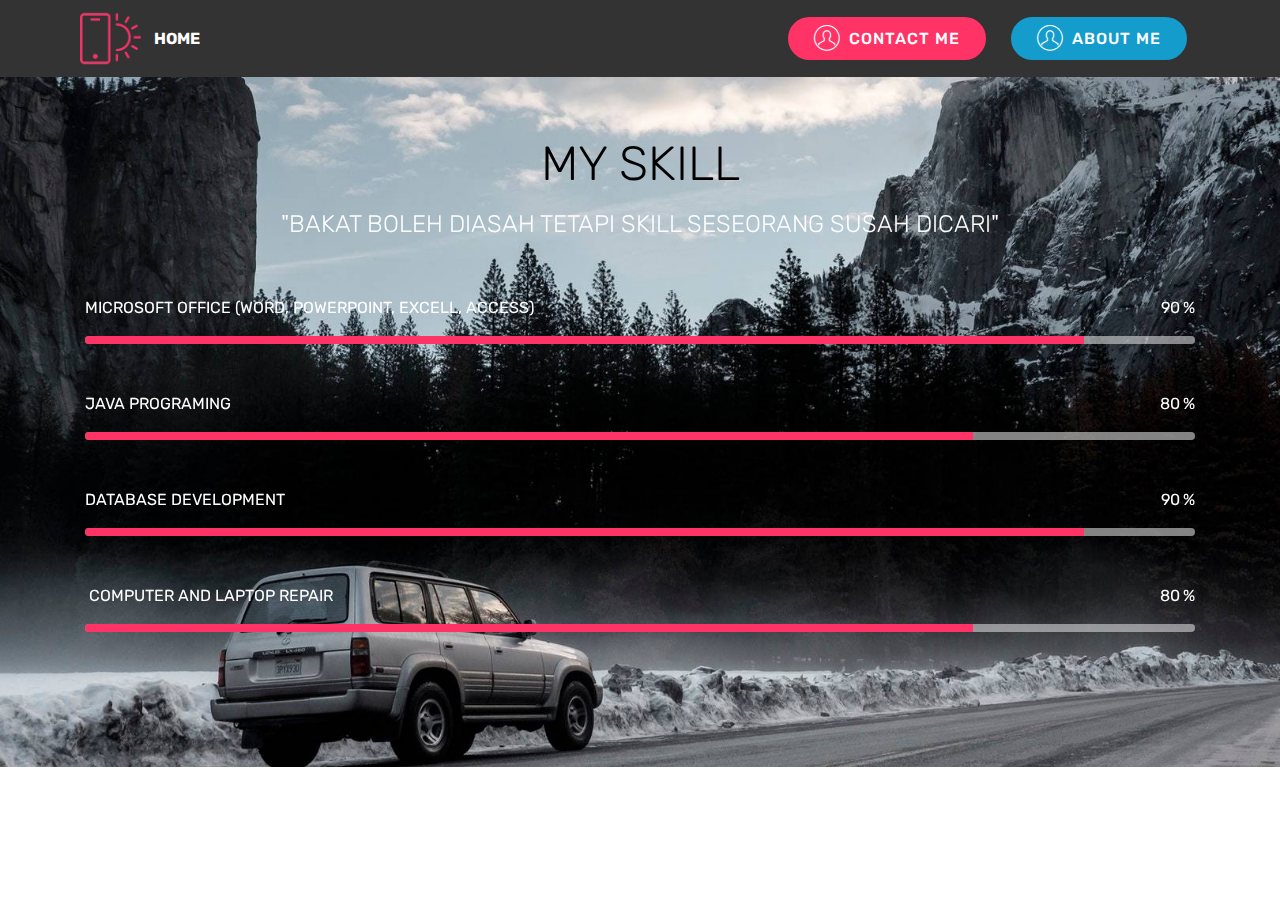
==== page1.html @ 39c3be5b "create github pages" ====
<!DOCTYPE html>
<html>
<head>
  <!-- Site made with Mobirise Website Builder v4.4.1, https://mobirise.com -->
  <meta charset="UTF-8">
  <meta http-equiv="X-UA-Compatible" content="IE=edge">
  <meta name="generator" content="Mobirise v4.4.1, mobirise.com">
  <meta name="viewport" content="width=device-width, initial-scale=1">
  <link rel="shortcut icon" href="assets/images/logo2.png" type="image/x-icon">
  <meta name="description" content="Website Generator Description">
  <title>Skill</title>
  <link rel="stylesheet" href="assets/web/assets/mobirise-icons/mobirise-icons.css">
  <link rel="stylesheet" href="assets/tether/tether.min.css">
  <link rel="stylesheet" href="assets/bootstrap/css/bootstrap.min.css">
  <link rel="stylesheet" href="assets/bootstrap/css/bootstrap-grid.min.css">
  <link rel="stylesheet" href="assets/bootstrap/css/bootstrap-reboot.min.css">
  <link rel="stylesheet" href="assets/animate.css/animate.min.css">
  <link rel="stylesheet" href="assets/dropdown/css/style.css">
  <link rel="stylesheet" href="assets/theme/css/style.css">
  <link rel="stylesheet" href="assets/mobirise/css/mbr-additional.css" type="text/css">
  
  
  
</head>
<body>
<section class="menu cid-qBH7v10bB1" once="menu" id="menu1-h" data-rv-view="839">

    

    <nav class="navbar navbar-expand beta-menu navbar-dropdown align-items-center navbar-fixed-top navbar-toggleable-sm">
        <button class="navbar-toggler navbar-toggler-right" type="button" data-toggle="collapse" data-target="#navbarSupportedContent" aria-controls="navbarSupportedContent" aria-expanded="false" aria-label="Toggle navigation">
            <div class="hamburger">
                <span></span>
                <span></span>
                <span></span>
                <span></span>
            </div>
        </button>
        <div class="menu-logo">
            <div class="navbar-brand">
                <span class="navbar-logo">
                    <a href="https://mobirise.com">
                         <img src="assets/images/logo2.png" alt="Mobirise" media-simple="true" style="height: 3.8rem;">
                    </a>
                </span>
                <span class="navbar-caption-wrap"><a class="navbar-caption text-white display-4" href="index.html">HOME</a></span>
            </div>
        </div>
        <div class="collapse navbar-collapse" id="navbarSupportedContent">
            <ul class="navbar-nav nav-dropdown" data-app-modern-menu="true"><li class="nav-item">
                    <a class="nav-link link text-white display-4" href="https://mobirise.com">
                        &nbsp; &nbsp; &nbsp; &nbsp; &nbsp; &nbsp; &nbsp; &nbsp; &nbsp; &nbsp; &nbsp;</a>
                </li></ul>
            <div class="navbar-buttons mbr-section-btn"><a class="btn btn-sm btn-secondary display-4" href="page4.html"><span class="mbri-user mbr-iconfont mbr-iconfont-btn"></span>
                    CONTACT ME</a> <a class="btn btn-sm btn-primary display-4" href="page5.html"><span class="mbri-user mbr-iconfont mbr-iconfont-btn"></span>
                    ABOUT ME</a></div>
        </div>
    </nav>
</section>

<section class="engine"><a href="https://mobirise.co/f">bootstrap builder</a></section><section class="progress-bars1 cid-qBHKklTCv6 mbr-parallax-background" id="progress-bars1-1b" data-rv-view="841">
    
      

    

    <div class="container">
        <h2 class="mbr-section-title pb-2 align-center mbr-fonts-style display-2">
            MY SKILL</h2>

        <h3 class="mbr-section-subtitle pb-5 mbr-fonts-style display-5">"BAKAT BOLEH DIASAH TETAPI SKILL SESEORANG SUSAH DICARI"</h3>

        <div class="progress_elements">
            <div class="progress1 pb-5">
                <div class="title-wrap">
                    <div class="progressbar-title mbr-fonts-style display-7">
                        <p>MICROSOFT OFFICE (WORD, POWERPOINT, EXCELL, ACCESS)</p>
                    </div>
                    <div class="progress_value mbr-fonts-style display-7">
                        <div class="progressbar-number"></div>
                        <span>%</span>
                    </div>
                </div>
                <progress class="progress progress-primary" max="100" value="90">
                </progress>
            </div>
            
            <div class="progress2 pb-5">
                <div class="title-wrap">
                    <div class="progressbar-title mbr-fonts-style display-7">
                        <p>JAVA PROGRAMING &nbsp; &nbsp; &nbsp; &nbsp; &nbsp; &nbsp; &nbsp; &nbsp; &nbsp; &nbsp; &nbsp; &nbsp;&nbsp;</p>
                    </div>
                <div class="progress_value mbr-fonts-style display-7">
                    <div class="progressbar-number"></div>
                    <span>%</span>
                </div>
                </div>
                <progress class="progress progress-primary" max="100" value="80">
                </progress>
            </div>
            
            <div class="progress3 pb-5">
                <div class="title-wrap">
                    <div class="progressbar-title mbr-fonts-style display-7">
                        <p>DATABASE DEVELOPMENT</p>
                    </div>
                    <div class="progress_value mbr-fonts-style display-7">
                        <div class="progressbar-number"></div>
                        <span>%</span>
                    </div>
                </div>
                <progress class="progress progress-primary" max="100" value="90">
                </progress>
            </div>
            
            <div class="progress4">
                <div class="title-wrap">
                    <div class="progressbar-title mbr-fonts-style display-7">
                        <p>&nbsp;COMPUTER AND LAPTOP REPAIR &nbsp; &nbsp; &nbsp; &nbsp; &nbsp; &nbsp; &nbsp; &nbsp; &nbsp; &nbsp; &nbsp; &nbsp;&nbsp;</p>
                    </div>
                <div class="progress_value mbr-fonts-style display-7">
                    <div class="progressbar-number"></div>
                    <span>%</span>
                </div>
                </div>
                <progress class="progress progress-primary" max="100" value="80">
                </progress>
            </div>
        </div>
    </div>
</section>


  <script src="assets/web/assets/jquery/jquery.min.js"></script>
  <script src="assets/popper/popper.min.js"></script>
  <script src="assets/tether/tether.min.js"></script>
  <script src="assets/bootstrap/js/bootstrap.min.js"></script>
  <script src="assets/smooth-scroll/smooth-scroll.js"></script>
  <script src="assets/touch-swipe/jquery.touch-swipe.min.js"></script>
  <script src="assets/viewport-checker/jquery.viewportchecker.js"></script>
  <script src="assets/jarallax/jarallax.min.js"></script>
  <script src="assets/dropdown/js/script.min.js"></script>
  <script src="assets/theme/js/script.js"></script>
  
  
 <div id="scrollToTop" class="scrollToTop mbr-arrow-up"><a style="text-align: center;"><i class="mbri-down mbr-iconfont"></i></a></div>
    <input name="animation" type="hidden">
  </body>
</html>
---- assets/web/assets/mobirise-icons/mobirise-icons.css ----
@font-face {
  font-family: 'MobiriseIcons';
  src:  url('mobirise-icons.eot?spat4u');
  src:  url('mobirise-icons.eot?spat4u#iefix') format('embedded-opentype'),
    url('mobirise-icons.ttf?spat4u') format('truetype'),
    url('mobirise-icons.woff?spat4u') format('woff'),
    url('mobirise-icons.svg?spat4u#MobiriseIcons') format('svg');
  font-weight: normal;
  font-style: normal;
}

[class^="mbri-"], [class*=" mbri-"] {
  /* use !important to prevent issues with browser extensions that change fonts */
  font-family: MobiriseIcons !important;
  speak: none;
  font-style: normal;
  font-weight: normal;
  font-variant: normal;
  text-transform: none;
  line-height: 1;

  /* Better Font Rendering =========== */
  -webkit-font-smoothing: antialiased;
  -moz-osx-font-smoothing: grayscale;
}

.mbri-add-submenu:before {
  content: "\e900";
}
.mbri-alert:before {
  content: "\e901";
}
.mbri-align-center:before {
  content: "\e902";
}
.mbri-align-justify:before {
  content: "\e903";
}
.mbri-align-left:before {
  content: "\e904";
}
.mbri-align-right:before {
  content: "\e905";
}
.mbri-android:before {
  content: "\e906";
}
.mbri-apple:before {
  content: "\e907";
}
.mbri-arrow-down:before {
  content: "\e908";
}
.mbri-arrow-next:before {
  content: "\e909";
}
.mbri-arrow-prev:before {
  content: "\e90a";
}
.mbri-arrow-up:before {
  content: "\e90b";
}
.mbri-bold:before {
  content: "\e90c";
}
.mbri-bookmark:before {
  content: "\e90d";
}
.mbri-bootstrap:before {
  content: "\e90e";
}
.mbri-briefcase:before {
  content: "\e90f";
}
.mbri-browse:before {
  content: "\e910";
}
.mbri-bulleted-list:before {
  content: "\e911";
}
.mbri-calendar:before {
  content: "\e912";
}
.mbri-camera:before {
  content: "\e913";
}
.mbri-cart-add:before {
  content: "\e914";
}
.mbri-cart-full:before {
  content: "\e915";
}
.mbri-cash:before {
  content: "\e916";
}
.mbri-change-style:before {
  content: "\e917";
}
.mbri-chat:before {
  content: "\e918";
}
.mbri-clock:before {
  content: "\e919";
}
.mbri-close:before {
  content: "\e91a";
}
.mbri-cloud:before {
  content: "\e91b";
}
.mbri-code:before {
  content: "\e91c";
}
.mbri-contact-form:before {
  content: "\e91d";
}
.mbri-credit-card:before {
  content: "\e91e";
}
.mbri-cursor-click:before {
  content: "\e91f";
}
.mbri-cust-feedback:before {
  content: "\e920";
}
.mbri-database:before {
  content: "\e921";
}
.mbri-delivery:before {
  content: "\e922";
}
.mbri-desktop:before {
  content: "\e923";
}
.mbri-devices:before {
  content: "\e924";
}
.mbri-down:before {
  content: "\e925";
}
.mbri-download:before {
  content: "\e989";
}
.mbri-drag-n-drop:before {
  content: "\e927";
}
.mbri-drag-n-drop2:before {
  content: "\e928";
}
.mbri-edit:before {
  content: "\e929";
}
.mbri-edit2:before {
  content: "\e92a";
}
.mbri-error:before {
  content: "\e92b";
}
.mbri-extension:before {
  content: "\e92c";
}
.mbri-features:before {
  content: "\e92d";
}
.mbri-file:before {
  content: "\e92e";
}
.mbri-flag:before {
  content: "\e92f";
}
.mbri-folder:before {
  content: "\e930";
}
.mbri-gift:before {
  content: "\e931";
}
.mbri-github:before {
  content: "\e932";
}
.mbri-globe:before {
  content: "\e933";
}
.mbri-globe-2:before {
  content: "\e934";
}
.mbri-growing-chart:before {
  content: "\e935";
}
.mbri-hearth:before {
  content: "\e936";
}
.mbri-help:before {
  content: "\e937";
}
.mbri-home:before {
  content: "\e938";
}
.mbri-hot-cup:before {
  content: "\e939";
}
.mbri-idea:before {
  content: "\e93a";
}
.mbri-image-gallery:before {
  content: "\e93b";
}
.mbri-image-slider:before {
  content: "\e93c";
}
.mbri-info:before {
  content: "\e93d";
}
.mbri-italic:before {
  content: "\e93e";
}
.mbri-key:before {
  content: "\e93f";
}
.mbri-laptop:before {
  content: "\e940";
}
.mbri-layers:before {
  content: "\e941";
}
.mbri-left-right:before {
  content: "\e942";
}
.mbri-left:before {
  content: "\e943";
}
.mbri-letter:before {
  content: "\e944";
}
.mbri-like:before {
  content: "\e945";
}
.mbri-link:before {
  content: "\e946";
}
.mbri-lock:before {
  content: "\e947";
}
.mbri-login:before {
  content: "\e948";
}
.mbri-logout:before {
  content: "\e949";
}
.mbri-magic-stick:before {
  content: "\e94a";
}
.mbri-map-pin:before {
  content: "\e94b";
}
.mbri-menu:before {
  content: "\e94c";
}
.mbri-mobile:before {
  content: "\e94d";
}
.mbri-mobile2:before {
  content: "\e94e";
}
.mbri-mobirise:before {
  content: "\e94f";
}
.mbri-more-horizontal:before {
  content: "\e950";
}
.mbri-more-vertical:before {
  content: "\e951";
}
.mbri-music:before {
  content: "\e952";
}
.mbri-new-file:before {
  content: "\e953";
}
.mbri-numbered-list:before {
  content: "\e954";
}
.mbri-opened-folder:before {
  content: "\e955";
}
.mbri-pages:before {
  content: "\e956";
}
.mbri-paper-plane:before {
  content: "\e957";
}
.mbri-paperclip:before {
  content: "\e958";
}
.mbri-photo:before {
  content: "\e959";
}
.mbri-photos:before {
  content: "\e95a";
}
.mbri-pin:before {
  content: "\e95b";
}
.mbri-play:before {
  content: "\e95c";
}
.mbri-plus:before {
  content: "\e95d";
}
.mbri-preview:before {
  content: "\e95e";
}
.mbri-print:before {
  content: "\e95f";
}
.mbri-protect:before {
  content: "\e960";
}
.mbri-question:before {
  content: "\e961";
}
.mbri-quote-left:before {
  content: "\e962";
}
.mbri-quote-right:before {
  content: "\e963";
}
.mbri-refresh:before {
  content: "\e964";
}
.mbri-responsive:before {
  content: "\e965";
}
.mbri-right:before {
  content: "\e966";
}
.mbri-rocket:before {
  content: "\e967";
}
.mbri-sad-face:before {
  content: "\e968";
}
.mbri-sale:before {
  content: "\e969";
}
.mbri-save:before {
  content: "\e96a";
}
.mbri-search:before {
  content: "\e96b";
}
.mbri-setting:before {
  content: "\e96c";
}
.mbri-setting2:before {
  content: "\e96d";
}
.mbri-setting3:before {
  content: "\e96e";
}
.mbri-share:before {
  content: "\e96f";
}
.mbri-shopping-bag:before {
  content: "\e970";
}
.mbri-shopping-basket:before {
  content: "\e971";
}
.mbri-shopping-cart:before {
  content: "\e972";
}
.mbri-sites:before {
  content: "\e973";
}
.mbri-smile-face:before {
  content: "\e974";
}
.mbri-speed:before {
  content: "\e975";
}
.mbri-star:before {
  content: "\e976";
}
.mbri-success:before {
  content: "\e977";
}
.mbri-sun:before {
  content: "\e978";
}
.mbri-sun2:before {
  content: "\e979";
}
.mbri-tablet:before {
  content: "\e97a";
}
.mbri-tablet-vertical:before {
  content: "\e97b";
}
.mbri-target:before {
  content: "\e97c";
}
.mbri-timer:before {
  content: "\e97d";
}
.mbri-to-ftp:before {
  content: "\e97e";
}
.mbri-to-local-drive:before {
  content: "\e97f";
}
.mbri-touch-swipe:before {
  content: "\e980";
}
.mbri-touch:before {
  content: "\e981";
}
.mbri-trash:before {
  content: "\e982";
}
.mbri-underline:before {
  content: "\e983";
}
.mbri-unlink:before {
  content: "\e984";
}
.mbri-unlock:before {
  content: "\e985";
}
.mbri-up-down:before {
  content: "\e986";
}
.mbri-up:before {
  content: "\e987";
}
.mbri-update:before {
  content: "\e988";
}
.mbri-upload:before {
 content: "\e926"; 
}
.mbri-user:before {
  content: "\e98a";
}
.mbri-user2:before {
  content: "\e98b";
}
.mbri-users:before {
  content: "\e98c";
}
.mbri-video:before {
  content: "\e98d";
}
.mbri-video-play:before {
  content: "\e98e";
}
.mbri-watch:before {
  content: "\e98f";
}
.mbri-website-theme:before {
  content: "\e990";
}
.mbri-wifi:before {
  content: "\e991";
}
.mbri-windows:before {
  content: "\e992";
}
.mbri-zoom-out:before {
  content: "\e993";
}
.mbri-redo:before {
  content: "\e994";
}
.mbri-undo:before {
  content: "\e995";
}
---- assets/dropdown/css/style.css ----
.navbar-dropdown {
  left: 0;
  padding: 0;
  position: absolute;
  right: 0;
  top: 0;
  transition: all 0.45s ease;
  z-index: 1030;
  background: #282828; }
  .navbar-dropdown .navbar-logo {
    margin-right: 0.8rem;
    transition: margin 0.3s ease-in-out;
    vertical-align: middle; }
    .navbar-dropdown .navbar-logo img {
      height: 3.125rem;
      transition: all 0.3s ease-in-out; }
    .navbar-dropdown .navbar-logo.mbr-iconfont {
      font-size: 3.125rem;
      line-height: 3.125rem; }
  .navbar-dropdown .navbar-caption {
    font-weight: 700;
    white-space: normal;
    vertical-align: -4px;
    line-height: 3.125rem !important; }
    .navbar-dropdown .navbar-caption, .navbar-dropdown .navbar-caption:hover {
      color: inherit;
      text-decoration: none; }
  .navbar-dropdown .mbr-iconfont + .navbar-caption {
    vertical-align: -1px; }
  .navbar-dropdown.navbar-fixed-top {
    position: fixed; }
  .navbar-dropdown .navbar-brand span {
    vertical-align: -4px; }
  .navbar-dropdown.bg-color.transparent {
    background: none; }
  .navbar-dropdown.navbar-short .navbar-brand {
    padding: 0.625rem 0; }
    .navbar-dropdown.navbar-short .navbar-brand span {
      vertical-align: -1px; }
  .navbar-dropdown.navbar-short .navbar-caption {
    line-height: 2.375rem !important;
    vertical-align: -2px; }
  .navbar-dropdown.navbar-short .navbar-logo {
    margin-right: 0.5rem; }
    .navbar-dropdown.navbar-short .navbar-logo img {
      height: 2.375rem; }
    .navbar-dropdown.navbar-short .navbar-logo.mbr-iconfont {
      font-size: 2.375rem;
      line-height: 2.375rem; }
  .navbar-dropdown.navbar-short .mbr-table-cell {
    height: 3.625rem; }
  .navbar-dropdown .navbar-close {
    left: 0.6875rem;
    position: fixed;
    top: 0.75rem;
    z-index: 1000; }
  .navbar-dropdown .hamburger-icon {
    content: "";
    display: inline-block;
    vertical-align: middle;
    width: 16px;
    -webkit-box-shadow: 0 -6px 0 1px #282828,0 0 0 1px #282828,0 6px 0 1px #282828;
    -moz-box-shadow: 0 -6px 0 1px #282828,0 0 0 1px #282828,0 6px 0 1px #282828;
    box-shadow: 0 -6px 0 1px #282828,0 0 0 1px #282828,0 6px 0 1px #282828; }

.dropdown-menu .dropdown-toggle[data-toggle="dropdown-submenu"]::after {
  border-bottom: 0.35em solid transparent;
  border-left: 0.35em solid;
  border-right: 0;
  border-top: 0.35em solid transparent;
  margin-left: 0.3rem; }

.dropdown-menu .dropdown-item:focus {
  outline: 0; }

.nav-dropdown {
  font-size: 0.75rem;
  font-weight: 500;
  height: auto !important; }
  .nav-dropdown .nav-btn {
    padding-left: 1rem; }
  .nav-dropdown .link {
    margin: .667em 1.667em;
    font-weight: 500;
    padding: 0;
    transition: color .2s ease-in-out; }
    .nav-dropdown .link.dropdown-toggle {
      margin-right: 2.583em; }
      .nav-dropdown .link.dropdown-toggle::after {
        margin-left: .25rem;
        border-top: 0.35em solid;
        border-right: 0.35em solid transparent;
        border-left: 0.35em solid transparent;
        border-bottom: 0; }
      .nav-dropdown .link.dropdown-toggle[aria-expanded="true"] {
        margin: 0;
        padding: 0.667em 3.263em  0.667em 1.667em; }
  .nav-dropdown .link::after,
  .nav-dropdown .dropdown-item::after {
    color: inherit; }
  .nav-dropdown .btn {
    font-size: 0.75rem;
    font-weight: 700;
    letter-spacing: 0;
    margin-bottom: 0;
    padding-left: 1.25rem;
    padding-right: 1.25rem; }
  .nav-dropdown .dropdown-menu {
    border-radius: 0;
    border: 0;
    left: 0;
    margin: 0;
    padding-bottom: 1.25rem;
    padding-top: 1.25rem;
    position: relative; }
  .nav-dropdown .dropdown-submenu {
    margin-left: 0.125rem;
    top: 0; }
  .nav-dropdown .dropdown-item {
    font-weight: 500;
    line-height: 2;
    padding: 0.3846em 4.615em 0.3846em 1.5385em;
    position: relative;
    transition: color .2s ease-in-out, background-color .2s ease-in-out; }
    .nav-dropdown .dropdown-item::after {
      margin-top: -0.3077em;
      position: absolute;
      right: 1.1538em;
      top: 50%; }
    .nav-dropdown .dropdown-item:focus, .nav-dropdown .dropdown-item:hover {
      background: none; }

@media (max-width: 767px) {
  .nav-dropdown.navbar-toggleable-sm {
    bottom: 0;
    display: none;
    left: 0;
    overflow-x: hidden;
    position: fixed;
    top: 0;
    transform: translateX(-100%);
    -ms-transform: translateX(-100%);
    -webkit-transform: translateX(-100%);
    width: 18.75rem;
    z-index: 999; } }
.nav-dropdown.navbar-toggleable-xl {
  bottom: 0;
  display: none;
  left: 0;
  overflow-x: hidden;
  position: fixed;
  top: 0;
  transform: translateX(-100%);
  -ms-transform: translateX(-100%);
  -webkit-transform: translateX(-100%);
  width: 18.75rem;
  z-index: 999; }

.nav-dropdown-sm {
  display: block !important;
  overflow-x: hidden;
  overflow: auto;
  padding-top: 3.875rem; }
  .nav-dropdown-sm::after {
    content: "";
    display: block;
    height: 3rem;
    width: 100%; }
  .nav-dropdown-sm.collapse.in ~ .navbar-close {
    display: block !important; }
  .nav-dropdown-sm.collapsing, .nav-dropdown-sm.collapse.in {
    transform: translateX(0);
    -ms-transform: translateX(0);
    -webkit-transform: translateX(0);
    transition: all 0.25s ease-out;
    -webkit-transition: all 0.25s ease-out;
    background: #282828; }
  .nav-dropdown-sm.collapsing[aria-expanded="false"] {
    transform: translateX(-100%);
    -ms-transform: translateX(-100%);
    -webkit-transform: translateX(-100%); }
  .nav-dropdown-sm .nav-item {
    display: block;
    margin-left: 0 !important;
    padding-left: 0; }
  .nav-dropdown-sm .link,
  .nav-dropdown-sm .dropdown-item {
    border-top: 1px dotted rgba(255, 255, 255, 0.1);
    font-size: 0.8125rem;
    line-height: 1.6;
    margin: 0 !important;
    padding: 0.875rem 2.4rem 0.875rem 1.5625rem !important;
    position: relative;
    white-space: normal; }
    .nav-dropdown-sm .link:focus, .nav-dropdown-sm .link:hover,
    .nav-dropdown-sm .dropdown-item:focus,
    .nav-dropdown-sm .dropdown-item:hover {
      background: rgba(0, 0, 0, 0.2) !important;
      color: #c0a375; }
  .nav-dropdown-sm .nav-btn {
    position: relative;
    padding: 1.5625rem 1.5625rem 0 1.5625rem; }
    .nav-dropdown-sm .nav-btn::before {
      border-top: 1px dotted rgba(255, 255, 255, 0.1);
      content: "";
      left: 0;
      position: absolute;
      top: 0;
      width: 100%; }
    .nav-dropdown-sm .nav-btn + .nav-btn {
      padding-top: 0.625rem; }
      .nav-dropdown-sm .nav-btn + .nav-btn::before {
        display: none; }
  .nav-dropdown-sm .btn {
    padding: 0.625rem 0; }
  .nav-dropdown-sm .dropdown-toggle[data-toggle="dropdown-submenu"]::after {
    margin-left: .25rem;
    border-top: 0.35em solid;
    border-right: 0.35em solid transparent;
    border-left: 0.35em solid transparent;
    border-bottom: 0; }
  .nav-dropdown-sm .dropdown-toggle[data-toggle="dropdown-submenu"][aria-expanded="true"]::after {
    border-top: 0;
    border-right: 0.35em solid transparent;
    border-left: 0.35em solid transparent;
    border-bottom: 0.35em solid; }
  .nav-dropdown-sm .dropdown-menu {
    margin: 0;
    padding: 0;
    position: relative;
    top: 0;
    left: 0;
    width: 100%;
    border: 0;
    float: none;
    border-radius: 0;
    background: none; }
  .nav-dropdown-sm .dropdown-submenu {
    left: 100%;
    margin-left: 0.125rem;
    margin-top: -1.25rem;
    top: 0; }

.navbar-toggleable-sm .nav-dropdown .dropdown-menu {
  position: absolute; }

.navbar-toggleable-sm .nav-dropdown .dropdown-submenu {
  left: 100%;
  margin-left: 0.125rem;
  margin-top: -1.25rem;
  top: 0; }

.navbar-toggleable-sm.opened .nav-dropdown .dropdown-menu {
  position: relative; }

.navbar-toggleable-sm.opened .nav-dropdown .dropdown-submenu {
  left: 0;
  margin-left: 00rem;
  margin-top: 0rem;
  top: 0; }

.is-builder .nav-dropdown.collapsing {
  transition: none !important; }

/*# sourceMappingURL=style.css.map */
---- assets/theme/css/style.css ----
/*!
 * Mobirise v4 theme (https://mobirise.com/)
 * Copyright 2017 Mobirise
 */
section {
  background-color: #eeeeee; }

section,
.container,
.container-fluid {
  position: relative;
  word-wrap: break-word; }

a.mbr-iconfont:hover {
  text-decoration: none; }

.article .lead p, .article .lead ul, .article .lead ol, .article .lead pre, .article .lead blockquote {
  margin-bottom: 0; }

a {
  font-style: normal;
  font-weight: 400;
  cursor: pointer; }
  a, a:hover {
    text-decoration: none; }

figure {
  margin-bottom: 0; }

body {
  color: #232323; }

h1, h2, h3, h4, h5, h6,
.h1, .h2, .h3, .h4, .h5, .h6,
.display-1, .display-2, .display-3, .display-4 {
  line-height: 1;
  word-break: break-word;
  word-wrap: break-word; }

b, strong {
  font-weight: bold; }

blockquote {
  padding: 10px 0 10px 20px;
  position: relative;
  border-left: 2px solid;
  border-color: #ff3366; }

input:-webkit-autofill, input:-webkit-autofill:hover, input:-webkit-autofill:focus, input:-webkit-autofill:active {
  transition-delay: 9999s;
  transition-property: background-color, color; }

textarea[type="hidden"] {
  display: none; }

body {
  position: relative; }

section {
  background-position: 50% 50%;
  background-repeat: no-repeat;
  background-size: cover; }
  section .mbr-background-video,
  section .mbr-background-video-preview {
    position: absolute;
    bottom: 0;
    left: 0;
    right: 0;
    top: 0; }

.hidden {
  visibility: hidden; }

.mbr-z-index20 {
  z-index: 20; }

/*! Base colors */
.mbr-white {
  color: #ffffff; }

.mbr-black {
  color: #000000; }

.mbr-bg-white {
  background-color: #ffffff; }

.mbr-bg-black {
  background-color: #000000; }

/*! Text-aligns */
.align-left {
  text-align: left; }

.align-center {
  text-align: center; }

.align-right {
  text-align: right; }

@media (max-width: 767px) {
  .align-left, .align-center, .align-right, .mbr-section-btn, .mbr-section-title {
    text-align: center; } }
/*! Font-weight  */
.mbr-light {
  font-weight: 300; }

.mbr-regular {
  font-weight: 400; }

.mbr-semibold {
  font-weight: 500; }

.mbr-bold {
  font-weight: 700; }

/*! Media  */
.media-size-item {
  -webkit-flex: 1 1 auto;
  -moz-flex: 1 1 auto;
  -ms-flex: 1 1 auto;
  -o-flex: 1 1 auto;
  flex: 1 1 auto; }

.media-content {
  -webkit-flex-basis: 100%;
  flex-basis: 100%; }

.media-container-row {
  display: -ms-flexbox;
  display: -webkit-flex;
  display: flex;
  -webkit-flex-direction: row;
  -ms-flex-direction: row;
  flex-direction: row;
  -webkit-flex-wrap: wrap;
  -ms-flex-wrap: wrap;
  flex-wrap: wrap;
  -webkit-justify-content: center;
  -ms-flex-pack: center;
  justify-content: center;
  -webkit-align-content: center;
  -ms-flex-line-pack: center;
  align-content: center;
  -webkit-align-items: start;
  -ms-flex-align: start;
  align-items: start; }
  .media-container-row .media-size-item {
    width: 400px; }

.media-container-column {
  display: -ms-flexbox;
  display: -webkit-flex;
  display: flex;
  -webkit-flex-direction: column;
  -ms-flex-direction: column;
  flex-direction: column;
  -webkit-flex-wrap: wrap;
  -ms-flex-wrap: wrap;
  flex-wrap: wrap;
  -webkit-justify-content: center;
  -ms-flex-pack: center;
  justify-content: center;
  -webkit-align-content: center;
  -ms-flex-line-pack: center;
  align-content: center;
  -webkit-align-items: stretch;
  -ms-flex-align: stretch;
  align-items: stretch; }
  .media-container-column > * {
    width: 100%; }

@media (min-width: 992px) {
  .media-container-row {
    -webkit-flex-wrap: nowrap;
    -ms-flex-wrap: nowrap;
    flex-wrap: nowrap; } }
figure {
  overflow: hidden; }

figure[mbr-media-size] {
  transition: width 0.1s; }

.mbr-figure img, .mbr-figure iframe {
  display: block;
  width: 100%; }

.card {
  background-color: transparent;
  border: none; }

.card-img {
  text-align: center;
  flex-shrink: 0; }

.media {
  max-width: 100%;
  margin: 0 auto; }

.mbr-figure {
  -ms-flex-item-align: center;
  -ms-grid-row-align: center;
  -webkit-align-self: center;
  align-self: center; }

.media-container > div {
  max-width: 100%; }

.mbr-figure img, .card-img img {
  width: 100%; }

@media (max-width: 991px) {
  .media-size-item {
    width: auto !important; }

  .media {
    width: auto; }

  .mbr-figure {
    width: 100% !important; } }
/*! Buttons */
.mbr-section-btn {
  margin-left: -.25rem;
  margin-right: -.25rem;
  font-size: 0; }

nav .mbr-section-btn {
  margin-left: 0rem;
  margin-right: 0rem; }

/*! Btn icon margin */
.btn .mbr-iconfont, .btn.btn-sm .mbr-iconfont {
  cursor: pointer;
  margin-right: 0.5rem; }

.btn.btn-md .mbr-iconfont, .btn.btn-md .mbr-iconfont {
  margin-right: 0.8rem; }

.mbr-regular {
  font-weight: 400; }

.mbr-semibold {
  font-weight: 500; }

.mbr-bold {
  font-weight: 700; }

[type="submit"] {
  -webkit-appearance: none; }

/*! Full-screen */
.mbr-fullscreen .mbr-overlay {
  min-height: 100vh; }

.mbr-fullscreen {
  display: flex;
  display: -webkit-flex;
  display: -moz-flex;
  display: -ms-flex;
  display: -o-flex;
  align-items: center;
  -webkit-align-items: center;
  min-height: 100vh;
  padding-top: 3rem;
  padding-bottom: 3rem; }

/*! Map */
.map {
  height: 25rem;
  position: relative; }
  .map iframe {
    width: 100%;
    height: 100%; }

/* Form */
.form-asterisk {
  font-family: initial;
  position: absolute;
  top: -2px;
  font-weight: normal; }

/*! Scroll to top arrow */
.mbr-arrow-up {
  bottom: 25px;
  right: 90px;
  position: fixed;
  text-align: right;
  z-index: 5000;
  color: #ffffff;
  font-size: 32px;
  transform: rotate(180deg);
  -webkit-transform: rotate(180deg); }

.mbr-arrow-up a {
  background: rgba(0, 0, 0, 0.2);
  border-radius: 3px;
  color: #fff;
  display: inline-block;
  height: 60px;
  width: 60px;
  outline-style: none !important;
  position: relative;
  text-decoration: none;
  transition: all .3s ease-in-out;
  cursor: pointer;
  text-align: center; }
  .mbr-arrow-up a:hover {
    background-color: rgba(0, 0, 0, 0.4); }
  .mbr-arrow-up a i {
    line-height: 60px; }

.mbr-arrow-up-icon {
  display: block;
  color: #fff; }

.mbr-arrow-up-icon::before {
  content: "\203a";
  display: inline-block;
  font-family: serif;
  font-size: 32px;
  line-height: 1;
  font-style: normal;
  position: relative;
  top: 6px;
  left: -4px;
  -webkit-transform: rotate(-90deg);
  transform: rotate(-90deg); }

/*! Arrow Down */
.mbr-arrow {
  position: absolute;
  bottom: 45px;
  left: 50%;
  width: 60px;
  height: 60px;
  cursor: pointer;
  background-color: rgba(80, 80, 80, 0.5);
  border-radius: 50%;
  -webkit-transform: translateX(-50%);
  transform: translateX(-50%); }
  .mbr-arrow > a {
    display: inline-block;
    text-decoration: none;
    outline-style: none;
    -webkit-animation: arrowdown 1.7s ease-in-out infinite;
    animation: arrowdown 1.7s ease-in-out infinite; }
    .mbr-arrow > a > i {
      position: absolute;
      top: -2px;
      left: 15px;
      font-size: 2rem; }

@keyframes arrowdown {
  0% {
    transform: translateY(0px);
    -webkit-transform: translateY(0px); }
  50% {
    transform: translateY(-5px);
    -webkit-transform: translateY(-5px); }
  100% {
    transform: translateY(0px);
    -webkit-transform: translateY(0px); } }
@-webkit-keyframes arrowdown {
  0% {
    transform: translateY(0px);
    -webkit-transform: translateY(0px); }
  50% {
    transform: translateY(-5px);
    -webkit-transform: translateY(-5px); }
  100% {
    transform: translateY(0px);
    -webkit-transform: translateY(0px); } }
@media (max-width: 500px) {
  .mbr-arrow-up {
    left: 50%;
    right: auto;
    transform: translateX(-50%) rotate(180deg);
    -webkit-transform: translateX(-50%) rotate(180deg); } }
/*Gradients animation*/
@keyframes gradient-animation {
  from {
    background-position: 0% 100%;
    animation-timing-function: ease-in-out; }
  to {
    background-position: 100% 0%;
    animation-timing-function: ease-in-out; } }
@-webkit-keyframes gradient-animation {
  from {
    background-position: 0% 100%;
    animation-timing-function: ease-in-out; }
  to {
    background-position: 100% 0%;
    animation-timing-function: ease-in-out; } }
.bg-gradient {
  background-size: 200% 200%;
  animation: gradient-animation 5s infinite alternate;
  -webkit-animation: gradient-animation 5s infinite alternate; }

.menu .navbar-brand {
  display: -webkit-flex; }
  .menu .navbar-brand span {
    display: flex;
    display: -webkit-flex; }
  .menu .navbar-brand .navbar-caption-wrap {
    display: -webkit-flex; }
  .menu .navbar-brand .navbar-logo img {
    display: -webkit-flex; }
@media (min-width: 768px) and (max-width: 991px) {
  .menu .navbar-toggleable-sm .navbar-nav {
    display: -webkit-box;
    display: -webkit-flex;
    display: -ms-flexbox; } }
@media (min-width: 992px) {
  .menu .navbar-nav.nav-dropdown {
    display: -webkit-flex; }
  .menu .navbar-toggleable-sm .navbar-collapse {
    display: -webkit-flex !important; } }

/*# sourceMappingURL=style.css.map */
.engine {
	position: absolute;
	text-indent: -2400px;
	text-align: center;
	padding: 0;
	top: 0;
	left: -2400px;
}
---- assets/mobirise/css/mbr-additional.css ----
@import url(https://fonts.googleapis.com/css?family=Rubik:300,300i,400,400i,500,500i,700,700i,900,900i);





body {
  font-style: normal;
  line-height: 1.5;
}
.mbr-section-title {
  font-style: normal;
  line-height: 1.2;
}
.mbr-section-subtitle {
  line-height: 1.3;
}
.mbr-text {
  font-style: normal;
  line-height: 1.6;
}
.display-1 {
  font-family: 'Rubik', sans-serif;
  font-size: 4.25rem;
}
.display-1 > .mbr-iconfont {
  font-size: 6.8rem;
}
.display-2 {
  font-family: 'Rubik', sans-serif;
  font-size: 3rem;
}
.display-2 > .mbr-iconfont {
  font-size: 4.8rem;
}
.display-4 {
  font-family: 'Rubik', sans-serif;
  font-size: 1rem;
}
.display-4 > .mbr-iconfont {
  font-size: 1.6rem;
}
.display-5 {
  font-family: 'Rubik', sans-serif;
  font-size: 1.5rem;
}
.display-5 > .mbr-iconfont {
  font-size: 2.4rem;
}
.display-7 {
  font-family: 'Rubik', sans-serif;
  font-size: 1rem;
}
.display-7 > .mbr-iconfont {
  font-size: 1.6rem;
}
/* ---- Fluid typography for mobile devices ---- */
/* 1.4 - font scale ratio ( bootstrap == 1.42857 ) */
/* 100vw - current viewport width */
/* (48 - 20)  48 == 48rem == 768px, 20 == 20rem == 320px(minimal supported viewport) */
/* 0.65 - min scale variable, may vary */
@media (max-width: 768px) {
  .display-1 {
    font-size: 3.4rem;
    font-size: calc( 2.1374999999999997rem + (4.25 - 2.1374999999999997) * ((100vw - 20rem) / (48 - 20)));
    line-height: calc( 1.4 * (2.1374999999999997rem + (4.25 - 2.1374999999999997) * ((100vw - 20rem) / (48 - 20))));
  }
  .display-2 {
    font-size: 2.4rem;
    font-size: calc( 1.7rem + (3 - 1.7) * ((100vw - 20rem) / (48 - 20)));
    line-height: calc( 1.4 * (1.7rem + (3 - 1.7) * ((100vw - 20rem) / (48 - 20))));
  }
  .display-4 {
    font-size: 0.8rem;
    font-size: calc( 1rem + (1 - 1) * ((100vw - 20rem) / (48 - 20)));
    line-height: calc( 1.4 * (1rem + (1 - 1) * ((100vw - 20rem) / (48 - 20))));
  }
  .display-5 {
    font-size: 1.2rem;
    font-size: calc( 1.175rem + (1.5 - 1.175) * ((100vw - 20rem) / (48 - 20)));
    line-height: calc( 1.4 * (1.175rem + (1.5 - 1.175) * ((100vw - 20rem) / (48 - 20))));
  }
}
/* Buttons */
.btn {
  font-weight: 500;
  border-width: 2px;
  font-style: normal;
  letter-spacing: 1px;
  margin: .4rem .8rem;
  white-space: normal;
  -webkit-transition: all 0.3s ease-in-out;
  -moz-transition: all 0.3s ease-in-out;
  transition: all 0.3s ease-in-out;
  padding: 1rem 3rem;
  border-radius: 3px;
  display: inline-flex;
  align-items: center;
  justify-content: center;
  word-break: break-word;
}
.btn-sm {
  font-weight: 500;
  letter-spacing: 1px;
  -webkit-transition: all 0.3s ease-in-out;
  -moz-transition: all 0.3s ease-in-out;
  transition: all 0.3s ease-in-out;
  padding: 0.6rem 1.5rem;
  border-radius: 3px;
}
.btn-md {
  font-weight: 500;
  letter-spacing: 1px;
  margin: .4rem .8rem !important;
  -webkit-transition: all 0.3s ease-in-out;
  -moz-transition: all 0.3s ease-in-out;
  transition: all 0.3s ease-in-out;
  padding: 1rem 3rem;
  border-radius: 3px;
}
.btn-lg {
  font-weight: 500;
  letter-spacing: 1px;
  margin: .4rem .8rem !important;
  -webkit-transition: all 0.3s ease-in-out;
  -moz-transition: all 0.3s ease-in-out;
  transition: all 0.3s ease-in-out;
  padding: 1.2rem 3.2rem;
  border-radius: 3px;
}
.bg-primary {
  background-color: #149dcc !important;
}
.bg-success {
  background-color: #f7ed4a !important;
}
.bg-info {
  background-color: #82786e !important;
}
.bg-warning {
  background-color: #879a9f !important;
}
.bg-danger {
  background-color: #b1a374 !important;
}
.btn-primary,
.btn-primary:active {
  background-color: #149dcc;
  border-color: #149dcc;
  color: #ffffff;
}
.btn-primary:hover,
.btn-primary:focus,
.btn-primary.focus,
.btn-primary.active {
  color: #ffffff;
  background-color: #0d6786;
  border-color: #0d6786;
}
.btn-primary.disabled,
.btn-primary:disabled {
  color: #ffffff !important;
  background-color: #0d6786 !important;
  border-color: #0d6786 !important;
}
.btn-secondary,
.btn-secondary:active {
  background-color: #ff3366;
  border-color: #ff3366;
  color: #ffffff;
}
.btn-secondary:hover,
.btn-secondary:focus,
.btn-secondary.focus,
.btn-secondary.active {
  color: #ffffff;
  background-color: #e50039;
  border-color: #e50039;
}
.btn-secondary.disabled,
.btn-secondary:disabled {
  color: #ffffff !important;
  background-color: #e50039 !important;
  border-color: #e50039 !important;
}
.btn-info,
.btn-info:active {
  background-color: #82786e;
  border-color: #82786e;
  color: #ffffff;
}
.btn-info:hover,
.btn-info:focus,
.btn-info.focus,
.btn-info.active {
  color: #ffffff;
  background-color: #59524b;
  border-color: #59524b;
}
.btn-info.disabled,
.btn-info:disabled {
  color: #ffffff !important;
  background-color: #59524b !important;
  border-color: #59524b !important;
}
.btn-success,
.btn-success:active {
  background-color: #f7ed4a;
  border-color: #f7ed4a;
  color: #ffffff;
}
.btn-success:hover,
.btn-success:focus,
.btn-success.focus,
.btn-success.active {
  color: #ffffff;
  background-color: #eadd0a;
  border-color: #eadd0a;
}
.btn-success.disabled,
.btn-success:disabled {
  color: #ffffff !important;
  background-color: #eadd0a !important;
  border-color: #eadd0a !important;
}
.btn-warning,
.btn-warning:active {
  background-color: #879a9f;
  border-color: #879a9f;
  color: #ffffff;
}
.btn-warning:hover,
.btn-warning:focus,
.btn-warning.focus,
.btn-warning.active {
  color: #ffffff;
  background-color: #617479;
  border-color: #617479;
}
.btn-warning.disabled,
.btn-warning:disabled {
  color: #ffffff !important;
  background-color: #617479 !important;
  border-color: #617479 !important;
}
.btn-danger,
.btn-danger:active {
  background-color: #b1a374;
  border-color: #b1a374;
  color: #ffffff;
}
.btn-danger:hover,
.btn-danger:focus,
.btn-danger.focus,
.btn-danger.active {
  color: #ffffff;
  background-color: #8b7d4e;
  border-color: #8b7d4e;
}
.btn-danger.disabled,
.btn-danger:disabled {
  color: #ffffff !important;
  background-color: #8b7d4e !important;
  border-color: #8b7d4e !important;
}
.btn-white {
  color: #333333 !important;
}
.btn-white,
.btn-white:active {
  background-color: #ffffff;
  border-color: #ffffff;
  color: #ffffff;
}
.btn-white:hover,
.btn-white:focus,
.btn-white.focus,
.btn-white.active {
  color: #ffffff;
  background-color: #d4d4d4;
  border-color: #d4d4d4;
}
.btn-white.disabled,
.btn-white:disabled {
  color: #ffffff !important;
  background-color: #d4d4d4 !important;
  border-color: #d4d4d4 !important;
}
.btn-black,
.btn-black:active {
  background-color: #333333;
  border-color: #333333;
  color: #ffffff;
}
.btn-black:hover,
.btn-black:focus,
.btn-black.focus,
.btn-black.active {
  color: #ffffff;
  background-color: #0d0d0d;
  border-color: #0d0d0d;
}
.btn-black.disabled,
.btn-black:disabled {
  color: #ffffff !important;
  background-color: #0d0d0d !important;
  border-color: #0d0d0d !important;
}
.btn-primary-outline,
.btn-primary-outline:active {
  background: none;
  border-color: #0b566f;
  color: #0b566f;
}
.btn-primary-outline:hover,
.btn-primary-outline:focus,
.btn-primary-outline.focus,
.btn-primary-outline.active {
  color: #ffffff;
  background-color: #149dcc;
  border-color: #149dcc;
}
.btn-primary-outline.disabled,
.btn-primary-outline:disabled {
  color: #ffffff !important;
  background-color: #149dcc !important;
  border-color: #149dcc !important;
}
.btn-secondary-outline,
.btn-secondary-outline:active {
  background: none;
  border-color: #cc0033;
  color: #cc0033;
}
.btn-secondary-outline:hover,
.btn-secondary-outline:focus,
.btn-secondary-outline.focus,
.btn-secondary-outline.active {
  color: #ffffff;
  background-color: #ff3366;
  border-color: #ff3366;
}
.btn-secondary-outline.disabled,
.btn-secondary-outline:disabled {
  color: #ffffff !important;
  background-color: #ff3366 !important;
  border-color: #ff3366 !important;
}
.btn-info-outline,
.btn-info-outline:active {
  background: none;
  border-color: #4b453f;
  color: #4b453f;
}
.btn-info-outline:hover,
.btn-info-outline:focus,
.btn-info-outline.focus,
.btn-info-outline.active {
  color: #ffffff;
  background-color: #82786e;
  border-color: #82786e;
}
.btn-info-outline.disabled,
.btn-info-outline:disabled {
  color: #ffffff !important;
  background-color: #82786e !important;
  border-color: #82786e !important;
}
.btn-success-outline,
.btn-success-outline:active {
  background: none;
  border-color: #d2c609;
  color: #d2c609;
}
.btn-success-outline:hover,
.btn-success-outline:focus,
.btn-success-outline.focus,
.btn-success-outline.active {
  color: #ffffff;
  background-color: #f7ed4a;
  border-color: #f7ed4a;
}
.btn-success-outline.disabled,
.btn-success-outline:disabled {
  color: #ffffff !important;
  background-color: #f7ed4a !important;
  border-color: #f7ed4a !important;
}
.btn-warning-outline,
.btn-warning-outline:active {
  background: none;
  border-color: #55666b;
  color: #55666b;
}
.btn-warning-outline:hover,
.btn-warning-outline:focus,
.btn-warning-outline.focus,
.btn-warning-outline.active {
  color: #ffffff;
  background-color: #879a9f;
  border-color: #879a9f;
}
.btn-warning-outline.disabled,
.btn-warning-outline:disabled {
  color: #ffffff !important;
  background-color: #879a9f !important;
  border-color: #879a9f !important;
}
.btn-danger-outline,
.btn-danger-outline:active {
  background: none;
  border-color: #7a6e45;
  color: #7a6e45;
}
.btn-danger-outline:hover,
.btn-danger-outline:focus,
.btn-danger-outline.focus,
.btn-danger-outline.active {
  color: #ffffff;
  background-color: #b1a374;
  border-color: #b1a374;
}
.btn-danger-outline.disabled,
.btn-danger-outline:disabled {
  color: #ffffff !important;
  background-color: #b1a374 !important;
  border-color: #b1a374 !important;
}
.btn-black-outline,
.btn-black-outline:active {
  background: none;
  border-color: #000000;
  color: #000000;
}
.btn-black-outline:hover,
.btn-black-outline:focus,
.btn-black-outline.focus,
.btn-black-outline.active {
  color: #ffffff;
  background-color: #333333;
  border-color: #333333;
}
.btn-black-outline.disabled,
.btn-black-outline:disabled {
  color: #ffffff !important;
  background-color: #333333 !important;
  border-color: #333333 !important;
}
.btn-white-outline,
.btn-white-outline:active,
.btn-white-outline.active {
  background: none;
  border-color: #ffffff;
  color: #ffffff;
}
.btn-white-outline:hover,
.btn-white-outline:focus,
.btn-white-outline.focus {
  color: #333333;
  background-color: #ffffff;
  border-color: #ffffff;
}
.text-primary {
  color: #149dcc !important;
}
.text-secondary {
  color: #ff3366 !important;
}
.text-success {
  color: #f7ed4a !important;
}
.text-info {
  color: #82786e !important;
}
.text-warning {
  color: #879a9f !important;
}
.text-danger {
  color: #b1a374 !important;
}
.text-white {
  color: #ffffff !important;
}
.text-black {
  color: #000000 !important;
}
a.text-primary:hover,
a.text-primary:focus {
  color: #0b566f !important;
}
a.text-secondary:hover,
a.text-secondary:focus {
  color: #cc0033 !important;
}
a.text-success:hover,
a.text-success:focus {
  color: #d2c609 !important;
}
a.text-info:hover,
a.text-info:focus {
  color: #4b453f !important;
}
a.text-warning:hover,
a.text-warning:focus {
  color: #55666b !important;
}
a.text-danger:hover,
a.text-danger:focus {
  color: #7a6e45 !important;
}
a.text-white:hover,
a.text-white:focus {
  color: #b3b3b3 !important;
}
a.text-black:hover,
a.text-black:focus {
  color: #4d4d4d !important;
}
.alert-success {
  background-color: #70c770;
}
.alert-info {
  background-color: #82786e;
}
.alert-warning {
  background-color: #879a9f;
}
.alert-danger {
  background-color: #b1a374;
}
.mbr-section-btn a.btn:not(.btn-form) {
  border-radius: 100px;
}
.mbr-section-btn a.btn:not(.btn-form):hover {
  box-shadow: 0 10px 40px 0 rgba(0, 0, 0, 0.2);
}
.mbr-gallery-filter li a {
  border-radius: 100px !important;
}
.mbr-gallery-filter li.active .btn {
  background-color: #149dcc;
  border-color: #149dcc;
  color: #ffffff;
}
.mbr-gallery-filter li.active .btn:focus {
  box-shadow: none;
}
.nav-tabs .nav-link {
  border-radius: 100px !important;
}
.btn-form {
  border-radius: 0;
}
.btn-form:hover {
  cursor: pointer;
}
a,
a:hover {
  color: #149dcc;
}
.mbr-plan-header.bg-primary .mbr-plan-subtitle,
.mbr-plan-header.bg-primary .mbr-plan-price-desc {
  color: #b4e6f8;
}
.mbr-plan-header.bg-success .mbr-plan-subtitle,
.mbr-plan-header.bg-success .mbr-plan-price-desc {
  color: #ffffff;
}
.mbr-plan-header.bg-info .mbr-plan-subtitle,
.mbr-plan-header.bg-info .mbr-plan-price-desc {
  color: #beb8b2;
}
.mbr-plan-header.bg-warning .mbr-plan-subtitle,
.mbr-plan-header.bg-warning .mbr-plan-price-desc {
  color: #ced6d8;
}
.mbr-plan-header.bg-danger .mbr-plan-subtitle,
.mbr-plan-header.bg-danger .mbr-plan-price-desc {
  color: #dfd9c6;
}
/* Scroll to top button*/
#scrollToTop a {
  border-radius: 100px;
}
/* Others*/
.note-check a[data-value=Rubik] {
  font-style: normal;
}
.mbr-arrow a {
  color: #ffffff;
}
.form-control-label {
  position: relative;
  cursor: pointer;
  margin-bottom: .357em;
  padding: 0;
}
.alert {
  color: #ffffff;
  border-radius: 0;
  border: 0;
  font-size: .875rem;
  line-height: 1.5;
  margin-bottom: 1.875rem;
  padding: 1.25rem;
  position: relative;
}
.alert.alert-form::after {
  background-color: inherit;
  bottom: -7px;
  content: "";
  display: block;
  height: 14px;
  left: 50%;
  margin-left: -7px;
  position: absolute;
  transform: rotate(45deg);
  width: 14px;
}
.form-control {
  background-color: #f5f5f5;
  box-shadow: none;
  color: #565656;
  font-family: 'Rubik', sans-serif;
  font-size: 1rem;
  line-height: 1.43;
  min-height: 3.5em;
  padding: 1.07em .5em;
}
.form-control > .mbr-iconfont {
  font-size: 1.6rem;
}
.form-control,
.form-control:focus {
  border: 1px solid #e8e8e8;
}
.form-active .form-control:invalid {
  border-color: red;
}
.mbr-overlay {
  background-color: #000;
  bottom: 0;
  left: 0;
  opacity: .5;
  position: absolute;
  right: 0;
  top: 0;
  z-index: 0;
}
blockquote {
  font-style: italic;
  padding: 10px 0 10px 20px;
  font-size: 1.09rem;
  position: relative;
  border-color: #149dcc;
  border-width: 3px;
}
ul,
ol,
pre,
blockquote {
  margin-bottom: 2.3125rem;
}
pre {
  background: #f4f4f4;
  padding: 10px 24px;
  white-space: pre-wrap;
}
.inactive {
  -webkit-user-select: none;
  -moz-user-select: none;
  -ms-user-select: none;
  user-select: none;
  pointer-events: none;
  -webkit-user-drag: none;
  user-drag: none;
}
.mbr-section__comments .row {
  justify-content: center;
}
/* Forms */
.mbr-form .btn {
  margin: .4rem 0;
}
.mbr-form .input-group-btn a.btn {
  border-radius: 100px !important;
}
.mbr-form .input-group-btn a.btn:hover {
  box-shadow: 0 10px 40px 0 rgba(0, 0, 0, 0.2);
}
.mbr-form .input-group-btn button[type="submit"] {
  border-radius: 100px !important;
  padding: 1rem 3rem;
}
.mbr-form .input-group-btn button[type="submit"]:hover {
  box-shadow: 0 10px 40px 0 rgba(0, 0, 0, 0.2);
}
.form2 .form-control {
  border-top-left-radius: 100px;
  border-bottom-left-radius: 100px;
}
.form2 .input-group-btn a.btn {
  border-top-left-radius: 0 !important;
  border-bottom-left-radius: 0 !important;
}
.form2 .input-group-btn button[type="submit"] {
  border-top-left-radius: 0 !important;
  border-bottom-left-radius: 0 !important;
}
.form3 input[type="email"] {
  border-radius: 100px !important;
}
@media (max-width: 349px) {
  .form2 input[type="email"] {
    border-radius: 100px !important;
  }
  .form2 .input-group-btn a.btn {
    border-radius: 100px !important;
  }
  .form2 .input-group-btn button[type="submit"] {
    border-radius: 100px !important;
  }
}
@media (max-width: 767px) {
  .btn {
    font-size: .75rem !important;
  }
  .btn .mbr-iconfont {
    font-size: 1rem !important;
  }
}
/* Social block */
.btn-social {
  font-size: 20px;
  border-radius: 50%;
  padding: 0;
  width: 44px;
  height: 44px;
  line-height: 44px;
  text-align: center;
  position: relative;
  border: 2px solid #c0a375;
  border-color: #149dcc;
  color: #232323;
  cursor: pointer;
}
.btn-social i {
  top: 0;
  line-height: 44px;
  width: 44px;
}
.btn-social:hover {
  color: #fff;
  background: #149dcc;
}
.btn-social + .btn {
  margin-left: .1rem;
}
/* Footer */
.mbr-footer-content li::before,
.mbr-footer .mbr-contacts li::before {
  background: #149dcc;
}
.mbr-footer-content li a:hover,
.mbr-footer .mbr-contacts li a:hover {
  color: #149dcc;
}
.footer3 input[type="email"],
.footer4 input[type="email"] {
  border-radius: 100px !important;
}
.footer3 .input-group-btn a.btn,
.footer4 .input-group-btn a.btn {
  border-radius: 100px !important;
}
.footer3 .input-group-btn button[type="submit"],
.footer4 .input-group-btn button[type="submit"] {
  border-radius: 100px !important;
}
/* Headers*/
.header13 .form-inline input[type="email"],
.header14 .form-inline input[type="email"] {
  border-radius: 100px;
}
.header13 .form-inline input[type="text"],
.header14 .form-inline input[type="text"] {
  border-radius: 100px;
}
.header13 .form-inline input[type="tel"],
.header14 .form-inline input[type="tel"] {
  border-radius: 100px;
}
.header13 .form-inline a.btn,
.header14 .form-inline a.btn {
  border-radius: 100px;
}
.header13 .form-inline button,
.header14 .form-inline button {
  border-radius: 100px !important;
}
.offset-1 {
  margin-left: 8.33333%;
}
.offset-2 {
  margin-left: 16.66667%;
}
.offset-3 {
  margin-left: 25%;
}
.offset-4 {
  margin-left: 33.33333%;
}
.offset-5 {
  margin-left: 41.66667%;
}
.offset-6 {
  margin-left: 50%;
}
.offset-7 {
  margin-left: 58.33333%;
}
.offset-8 {
  margin-left: 66.66667%;
}
.offset-9 {
  margin-left: 75%;
}
.offset-10 {
  margin-left: 83.33333%;
}
.offset-11 {
  margin-left: 91.66667%;
}
@media (min-width: 576px) {
  .offset-sm-0 {
    margin-left: 0%;
  }
  .offset-sm-1 {
    margin-left: 8.33333%;
  }
  .offset-sm-2 {
    margin-left: 16.66667%;
  }
  .offset-sm-3 {
    margin-left: 25%;
  }
  .offset-sm-4 {
    margin-left: 33.33333%;
  }
  .offset-sm-5 {
    margin-left: 41.66667%;
  }
  .offset-sm-6 {
    margin-left: 50%;
  }
  .offset-sm-7 {
    margin-left: 58.33333%;
  }
  .offset-sm-8 {
    margin-left: 66.66667%;
  }
  .offset-sm-9 {
    margin-left: 75%;
  }
  .offset-sm-10 {
    margin-left: 83.33333%;
  }
  .offset-sm-11 {
    margin-left: 91.66667%;
  }
}
@media (min-width: 768px) {
  .offset-md-0 {
    margin-left: 0%;
  }
  .offset-md-1 {
    margin-left: 8.33333%;
  }
  .offset-md-2 {
    margin-left: 16.66667%;
  }
  .offset-md-3 {
    margin-left: 25%;
  }
  .offset-md-4 {
    margin-left: 33.33333%;
  }
  .offset-md-5 {
    margin-left: 41.66667%;
  }
  .offset-md-6 {
    margin-left: 50%;
  }
  .offset-md-7 {
    margin-left: 58.33333%;
  }
  .offset-md-8 {
    margin-left: 66.66667%;
  }
  .offset-md-9 {
    margin-left: 75%;
  }
  .offset-md-10 {
    margin-left: 83.33333%;
  }
  .offset-md-11 {
    margin-left: 91.66667%;
  }
}
@media (min-width: 992px) {
  .offset-lg-0 {
    margin-left: 0%;
  }
  .offset-lg-1 {
    margin-left: 8.33333%;
  }
  .offset-lg-2 {
    margin-left: 16.66667%;
  }
  .offset-lg-3 {
    margin-left: 25%;
  }
  .offset-lg-4 {
    margin-left: 33.33333%;
  }
  .offset-lg-5 {
    margin-left: 41.66667%;
  }
  .offset-lg-6 {
    margin-left: 50%;
  }
  .offset-lg-7 {
    margin-left: 58.33333%;
  }
  .offset-lg-8 {
    margin-left: 66.66667%;
  }
  .offset-lg-9 {
    margin-left: 75%;
  }
  .offset-lg-10 {
    margin-left: 83.33333%;
  }
  .offset-lg-11 {
    margin-left: 91.66667%;
  }
}
@media (min-width: 1200px) {
  .offset-xl-0 {
    margin-left: 0%;
  }
  .offset-xl-1 {
    margin-left: 8.33333%;
  }
  .offset-xl-2 {
    margin-left: 16.66667%;
  }
  .offset-xl-3 {
    margin-left: 25%;
  }
  .offset-xl-4 {
    margin-left: 33.33333%;
  }
  .offset-xl-5 {
    margin-left: 41.66667%;
  }
  .offset-xl-6 {
    margin-left: 50%;
  }
  .offset-xl-7 {
    margin-left: 58.33333%;
  }
  .offset-xl-8 {
    margin-left: 66.66667%;
  }
  .offset-xl-9 {
    margin-left: 75%;
  }
  .offset-xl-10 {
    margin-left: 83.33333%;
  }
  .offset-xl-11 {
    margin-left: 91.66667%;
  }
}
.navbar-toggler {
  -webkit-align-self: flex-start;
  -ms-flex-item-align: start;
  align-self: flex-start;
  padding: 0.25rem 0.75rem;
  font-size: 1.25rem;
  line-height: 1;
  background: transparent;
  border: 1px solid transparent;
  -webkit-border-radius: 0.25rem;
  border-radius: 0.25rem;
}
.navbar-toggler:focus,
.navbar-toggler:hover {
  text-decoration: none;
}
.navbar-toggler-icon {
  display: inline-block;
  width: 1.5em;
  height: 1.5em;
  vertical-align: middle;
  content: "";
  background: no-repeat center center;
  -webkit-background-size: 100% 100%;
  -o-background-size: 100% 100%;
  background-size: 100% 100%;
}
.navbar-toggler-left {
  position: absolute;
  left: 1rem;
}
.navbar-toggler-right {
  position: absolute;
  right: 1rem;
}
@media (max-width: 575px) {
  .navbar-toggleable .navbar-nav .dropdown-menu {
    position: static;
    float: none;
  }
  .navbar-toggleable > .container {
    padding-right: 0;
    padding-left: 0;
  }
}
@media (min-width: 576px) {
  .navbar-toggleable {
    -webkit-box-orient: horizontal;
    -webkit-box-direction: normal;
    -webkit-flex-direction: row;
    -ms-flex-direction: row;
    flex-direction: row;
    -webkit-flex-wrap: nowrap;
    -ms-flex-wrap: nowrap;
    flex-wrap: nowrap;
    -webkit-box-align: center;
    -webkit-align-items: center;
    -ms-flex-align: center;
    align-items: center;
  }
  .navbar-toggleable .navbar-nav {
    -webkit-box-orient: horizontal;
    -webkit-box-direction: normal;
    -webkit-flex-direction: row;
    -ms-flex-direction: row;
    flex-direction: row;
  }
  .navbar-toggleable .navbar-nav .nav-link {
    padding-right: .5rem;
    padding-left: .5rem;
  }
  .navbar-toggleable > .container {
    display: -webkit-box;
    display: -webkit-flex;
    display: -ms-flexbox;
    display: flex;
    -webkit-flex-wrap: nowrap;
    -ms-flex-wrap: nowrap;
    flex-wrap: nowrap;
    -webkit-box-align: center;
    -webkit-align-items: center;
    -ms-flex-align: center;
    align-items: center;
  }
  .navbar-toggleable .navbar-collapse {
    display: -webkit-box !important;
    display: -webkit-flex !important;
    display: -ms-flexbox !important;
    display: flex !important;
    width: 100%;
  }
  .navbar-toggleable .navbar-toggler {
    display: none;
  }
}
@media (max-width: 767px) {
  .navbar-toggleable-sm .navbar-nav .dropdown-menu {
    position: static;
    float: none;
  }
  .navbar-toggleable-sm > .container {
    padding-right: 0;
    padding-left: 0;
  }
}
@media (min-width: 768px) {
  .navbar-toggleable-sm {
    -webkit-box-orient: horizontal;
    -webkit-box-direction: normal;
    -webkit-flex-direction: row;
    -ms-flex-direction: row;
    flex-direction: row;
    -webkit-flex-wrap: nowrap;
    -ms-flex-wrap: nowrap;
    flex-wrap: nowrap;
    -webkit-box-align: center;
    -webkit-align-items: center;
    -ms-flex-align: center;
    align-items: center;
  }
  .navbar-toggleable-sm .navbar-nav {
    -webkit-box-orient: horizontal;
    -webkit-box-direction: normal;
    -webkit-flex-direction: row;
    -ms-flex-direction: row;
    flex-direction: row;
  }
  .navbar-toggleable-sm .navbar-nav .nav-link {
    padding-right: .5rem;
    padding-left: .5rem;
  }
  .navbar-toggleable-sm > .container {
    display: -webkit-box;
    display: -webkit-flex;
    display: -ms-flexbox;
    display: flex;
    -webkit-flex-wrap: nowrap;
    -ms-flex-wrap: nowrap;
    flex-wrap: nowrap;
    -webkit-box-align: center;
    -webkit-align-items: center;
    -ms-flex-align: center;
    align-items: center;
  }
  .navbar-toggleable-sm .navbar-collapse {
    display: -webkit-box !important;
    display: -webkit-flex !important;
    display: -ms-flexbox !important;
    display: flex !important;
    width: 100%;
  }
  .navbar-toggleable-sm .navbar-toggler {
    display: none;
  }
}
@media (max-width: 991px) {
  .navbar-toggleable-md .navbar-nav .dropdown-menu {
    position: static;
    float: none;
  }
  .navbar-toggleable-md > .container {
    padding-right: 0;
    padding-left: 0;
  }
}
@media (min-width: 992px) {
  .navbar-toggleable-md {
    -webkit-box-orient: horizontal;
    -webkit-box-direction: normal;
    -webkit-flex-direction: row;
    -ms-flex-direction: row;
    flex-direction: row;
    -webkit-flex-wrap: nowrap;
    -ms-flex-wrap: nowrap;
    flex-wrap: nowrap;
    -webkit-box-align: center;
    -webkit-align-items: center;
    -ms-flex-align: center;
    align-items: center;
  }
  .navbar-toggleable-md .navbar-nav {
    -webkit-box-orient: horizontal;
    -webkit-box-direction: normal;
    -webkit-flex-direction: row;
    -ms-flex-direction: row;
    flex-direction: row;
  }
  .navbar-toggleable-md .navbar-nav .nav-link {
    padding-right: .5rem;
    padding-left: .5rem;
  }
  .navbar-toggleable-md > .container {
    display: -webkit-box;
    display: -webkit-flex;
    display: -ms-flexbox;
    display: flex;
    -webkit-flex-wrap: nowrap;
    -ms-flex-wrap: nowrap;
    flex-wrap: nowrap;
    -webkit-box-align: center;
    -webkit-align-items: center;
    -ms-flex-align: center;
    align-items: center;
  }
  .navbar-toggleable-md .navbar-collapse {
    display: -webkit-box !important;
    display: -webkit-flex !important;
    display: -ms-flexbox !important;
    display: flex !important;
    width: 100%;
  }
  .navbar-toggleable-md .navbar-toggler {
    display: none;
  }
}
@media (max-width: 1199px) {
  .navbar-toggleable-lg .navbar-nav .dropdown-menu {
    position: static;
    float: none;
  }
  .navbar-toggleable-lg > .container {
    padding-right: 0;
    padding-left: 0;
  }
}
@media (min-width: 1200px) {
  .navbar-toggleable-lg {
    -webkit-box-orient: horizontal;
    -webkit-box-direction: normal;
    -webkit-flex-direction: row;
    -ms-flex-direction: row;
    flex-direction: row;
    -webkit-flex-wrap: nowrap;
    -ms-flex-wrap: nowrap;
    flex-wrap: nowrap;
    -webkit-box-align: center;
    -webkit-align-items: center;
    -ms-flex-align: center;
    align-items: center;
  }
  .navbar-toggleable-lg .navbar-nav {
    -webkit-box-orient: horizontal;
    -webkit-box-direction: normal;
    -webkit-flex-direction: row;
    -ms-flex-direction: row;
    flex-direction: row;
  }
  .navbar-toggleable-lg .navbar-nav .nav-link {
    padding-right: .5rem;
    padding-left: .5rem;
  }
  .navbar-toggleable-lg > .container {
    display: -webkit-box;
    display: -webkit-flex;
    display: -ms-flexbox;
    display: flex;
    -webkit-flex-wrap: nowrap;
    -ms-flex-wrap: nowrap;
    flex-wrap: nowrap;
    -webkit-box-align: center;
    -webkit-align-items: center;
    -ms-flex-align: center;
    align-items: center;
  }
  .navbar-toggleable-lg .navbar-collapse {
    display: -webkit-box !important;
    display: -webkit-flex !important;
    display: -ms-flexbox !important;
    display: flex !important;
    width: 100%;
  }
  .navbar-toggleable-lg .navbar-toggler {
    display: none;
  }
}
.navbar-toggleable-xl {
  -webkit-box-orient: horizontal;
  -webkit-box-direction: normal;
  -webkit-flex-direction: row;
  -ms-flex-direction: row;
  flex-direction: row;
  -webkit-flex-wrap: nowrap;
  -ms-flex-wrap: nowrap;
  flex-wrap: nowrap;
  -webkit-box-align: center;
  -webkit-align-items: center;
  -ms-flex-align: center;
  align-items: center;
}
.navbar-toggleable-xl .navbar-nav .dropdown-menu {
  position: static;
  float: none;
}
.navbar-toggleable-xl > .container {
  padding-right: 0;
  padding-left: 0;
}
.navbar-toggleable-xl .navbar-nav {
  -webkit-box-orient: horizontal;
  -webkit-box-direction: normal;
  -webkit-flex-direction: row;
  -ms-flex-direction: row;
  flex-direction: row;
}
.navbar-toggleable-xl .navbar-nav .nav-link {
  padding-right: .5rem;
  padding-left: .5rem;
}
.navbar-toggleable-xl > .container {
  display: -webkit-box;
  display: -webkit-flex;
  display: -ms-flexbox;
  display: flex;
  -webkit-flex-wrap: nowrap;
  -ms-flex-wrap: nowrap;
  flex-wrap: nowrap;
  -webkit-box-align: center;
  -webkit-align-items: center;
  -ms-flex-align: center;
  align-items: center;
}
.navbar-toggleable-xl .navbar-collapse {
  display: -webkit-box !important;
  display: -webkit-flex !important;
  display: -ms-flexbox !important;
  display: flex !important;
  width: 100%;
}
.navbar-toggleable-xl .navbar-toggler {
  display: none;
}
.card-img {
  width: auto;
}
.menu .navbar.collapsed:not(.beta-menu) {
  flex-direction: column;
}
.carousel-item.active,
.carousel-item-next,
.carousel-item-prev {
  display: -webkit-box;
  display: -webkit-flex;
  display: -ms-flexbox;
  display: flex;
}
.note-air-layout .dropup .dropdown-menu,
.note-air-layout .navbar-fixed-bottom .dropdown .dropdown-menu {
  bottom: initial !important;
}
html,
body {
  height: auto;
  min-height: 100vh;
}
.cid-qBH7v10bB1 .navbar {
  padding: .5rem 0;
  background: #333333;
  transition: none;
  min-height: 77px;
}
.cid-qBH7v10bB1 .navbar-dropdown.bg-color.transparent.opened {
  background: #333333;
}
.cid-qBH7v10bB1 a {
  font-style: normal;
}
.cid-qBH7v10bB1 .nav-item span {
  padding-right: 0.4em;
  line-height: 0.5em;
  vertical-align: text-bottom;
  position: relative;
  text-decoration: none;
}
.cid-qBH7v10bB1 .nav-item a {
  display: flex;
  align-items: center;
  justify-content: center;
  padding: 0.7rem 0 !important;
  margin: 0rem .65rem !important;
}
.cid-qBH7v10bB1 .nav-item:focus,
.cid-qBH7v10bB1 .nav-link:focus {
  outline: none;
}
.cid-qBH7v10bB1 .btn {
  padding: 0.4rem 1.5rem;
  display: inline-flex;
  align-items: center;
}
.cid-qBH7v10bB1 .btn .mbr-iconfont {
  font-size: 1.6rem;
}
.cid-qBH7v10bB1 .menu-logo {
  margin-right: auto;
}
.cid-qBH7v10bB1 .menu-logo .navbar-brand {
  display: flex;
  margin-left: 5rem;
  padding: 0;
  transition: padding .2s;
  min-height: 3.8rem;
  align-items: center;
}
.cid-qBH7v10bB1 .menu-logo .navbar-brand .navbar-caption-wrap {
  display: -webkit-flex;
  -webkit-align-items: center;
  align-items: center;
  word-break: break-word;
  min-width: 7rem;
  margin: .3rem 0;
}
.cid-qBH7v10bB1 .menu-logo .navbar-brand .navbar-caption-wrap .navbar-caption {
  line-height: 1.2rem !important;
  padding-right: 2rem;
}
.cid-qBH7v10bB1 .menu-logo .navbar-brand .navbar-logo {
  font-size: 4rem;
  transition: font-size 0.25s;
}
.cid-qBH7v10bB1 .menu-logo .navbar-brand .navbar-logo img {
  display: flex;
}
.cid-qBH7v10bB1 .menu-logo .navbar-brand .navbar-logo .mbr-iconfont {
  transition: font-size 0.25s;
}
.cid-qBH7v10bB1 .navbar-toggleable-sm .navbar-collapse {
  justify-content: flex-end;
  -webkit-justify-content: flex-end;
  padding-right: 5rem;
  width: auto;
}
.cid-qBH7v10bB1 .navbar-toggleable-sm .navbar-collapse .navbar-nav {
  flex-wrap: wrap;
  -webkit-flex-wrap: wrap;
  padding-left: 0;
}
.cid-qBH7v10bB1 .navbar-toggleable-sm .navbar-collapse .navbar-nav .nav-item {
  -webkit-align-self: center;
  align-self: center;
}
.cid-qBH7v10bB1 .navbar-toggleable-sm .navbar-collapse .navbar-buttons {
  padding-left: 0;
  padding-bottom: 0;
}
.cid-qBH7v10bB1 .dropdown .dropdown-menu {
  background: #333333;
  display: none;
  position: absolute;
  min-width: 5rem;
  padding-top: 1.4rem;
  padding-bottom: 1.4rem;
  text-align: left;
}
.cid-qBH7v10bB1 .dropdown .dropdown-menu .dropdown-item {
  width: auto;
  padding: 0.235em 1.5385em 0.235em 1.5385em !important;
}
.cid-qBH7v10bB1 .dropdown .dropdown-menu .dropdown-item::after {
  right: 0.5rem;
}
.cid-qBH7v10bB1 .dropdown .dropdown-menu .dropdown-submenu {
  margin: 0;
}
.cid-qBH7v10bB1 .dropdown.open > .dropdown-menu {
  display: block;
}
.cid-qBH7v10bB1 .navbar-toggleable-sm.opened:after {
  position: absolute;
  width: 100vw;
  height: 100vh;
  content: '';
  background-color: rgba(0, 0, 0, 0.1);
  left: 0;
  bottom: 0;
  transform: translateY(100%);
  -webkit-transform: translateY(100%);
  z-index: 1000;
}
.cid-qBH7v10bB1 .navbar.navbar-short {
  min-height: 60px;
  transition: all .2s;
}
.cid-qBH7v10bB1 .navbar.navbar-short .navbar-toggler-right {
  top: 20px;
}
.cid-qBH7v10bB1 .navbar.navbar-short .navbar-logo a {
  font-size: 2.5rem !important;
  line-height: 2.5rem;
  transition: font-size 0.25s;
}
.cid-qBH7v10bB1 .navbar.navbar-short .navbar-logo a .mbr-iconfont {
  font-size: 2.5rem !important;
}
.cid-qBH7v10bB1 .navbar.navbar-short .navbar-logo a img {
  height: 3rem !important;
}
.cid-qBH7v10bB1 .navbar.navbar-short .navbar-brand {
  min-height: 3rem;
}
.cid-qBH7v10bB1 button.navbar-toggler {
  width: 31px;
  height: 18px;
  cursor: pointer;
  transition: all .2s;
  top: 1.5rem;
  right: 1rem;
}
.cid-qBH7v10bB1 button.navbar-toggler:focus {
  outline: none;
}
.cid-qBH7v10bB1 button.navbar-toggler .hamburger span {
  position: absolute;
  right: 0;
  width: 30px;
  height: 2px;
  border-right: 5px;
  background-color: #ffffff;
}
.cid-qBH7v10bB1 button.navbar-toggler .hamburger span:nth-child(1) {
  top: 0;
  transition: all .2s;
}
.cid-qBH7v10bB1 button.navbar-toggler .hamburger span:nth-child(2) {
  top: 8px;
  transition: all .15s;
}
.cid-qBH7v10bB1 button.navbar-toggler .hamburger span:nth-child(3) {
  top: 8px;
  transition: all .15s;
}
.cid-qBH7v10bB1 button.navbar-toggler .hamburger span:nth-child(4) {
  top: 16px;
  transition: all .2s;
}
.cid-qBH7v10bB1 nav.opened .hamburger span:nth-child(1) {
  top: 8px;
  width: 0;
  opacity: 0;
  right: 50%;
  transition: all .2s;
}
.cid-qBH7v10bB1 nav.opened .hamburger span:nth-child(2) {
  -webkit-transform: rotate(45deg);
  transform: rotate(45deg);
  transition: all .25s;
}
.cid-qBH7v10bB1 nav.opened .hamburger span:nth-child(3) {
  -webkit-transform: rotate(-45deg);
  transform: rotate(-45deg);
  transition: all .25s;
}
.cid-qBH7v10bB1 nav.opened .hamburger span:nth-child(4) {
  top: 8px;
  width: 0;
  opacity: 0;
  right: 50%;
  transition: all .2s;
}
.cid-qBH7v10bB1 .collapsed.navbar-expand {
  flex-direction: column;
}
.cid-qBH7v10bB1 .collapsed .btn {
  display: flex;
}
.cid-qBH7v10bB1 .collapsed .navbar-collapse {
  display: none !important;
  padding-right: 0 !important;
}
.cid-qBH7v10bB1 .collapsed .navbar-collapse.collapsing,
.cid-qBH7v10bB1 .collapsed .navbar-collapse.show {
  display: block !important;
}
.cid-qBH7v10bB1 .collapsed .navbar-collapse.collapsing .navbar-nav,
.cid-qBH7v10bB1 .collapsed .navbar-collapse.show .navbar-nav {
  display: block;
  text-align: center;
}
.cid-qBH7v10bB1 .collapsed .navbar-collapse.collapsing .navbar-nav .nav-item,
.cid-qBH7v10bB1 .collapsed .navbar-collapse.show .navbar-nav .nav-item {
  clear: both;
}
.cid-qBH7v10bB1 .collapsed .navbar-collapse.collapsing .navbar-buttons,
.cid-qBH7v10bB1 .collapsed .navbar-collapse.show .navbar-buttons {
  text-align: center;
}
.cid-qBH7v10bB1 .collapsed .navbar-collapse.collapsing .navbar-buttons:last-child,
.cid-qBH7v10bB1 .collapsed .navbar-collapse.show .navbar-buttons:last-child {
  margin-bottom: 1rem;
}
.cid-qBH7v10bB1 .collapsed button.navbar-toggler {
  display: block;
}
.cid-qBH7v10bB1 .collapsed .navbar-brand {
  margin-left: 1rem !important;
}
.cid-qBH7v10bB1 .collapsed .navbar-toggleable-sm {
  flex-direction: column;
  -webkit-flex-direction: column;
}
.cid-qBH7v10bB1 .collapsed .dropdown .dropdown-menu {
  width: 100%;
  text-align: center;
  position: relative;
  opacity: 0;
  display: block;
  height: 0;
  visibility: hidden;
  padding: 0;
  transition-duration: .5s;
  transition-property: opacity,padding,height;
}
.cid-qBH7v10bB1 .collapsed .dropdown.open > .dropdown-menu {
  position: relative;
  opacity: 1;
  height: auto;
  padding: 1.4rem 0;
  visibility: visible;
}
.cid-qBH7v10bB1 .collapsed .dropdown .dropdown-submenu {
  left: 0;
  text-align: center;
  width: 100%;
}
.cid-qBH7v10bB1 .collapsed .dropdown .dropdown-toggle[data-toggle="dropdown-submenu"]::after {
  margin-top: 0;
  position: inherit;
  right: 0;
  top: 50%;
  display: inline-block;
  width: 0;
  height: 0;
  margin-left: .3em;
  vertical-align: middle;
  content: "";
  border-top: .30em solid;
  border-right: .30em solid transparent;
  border-left: .30em solid transparent;
}
@media (max-width: 991px) {
  .cid-qBH7v10bB1 .navbar-expand {
    flex-direction: column;
  }
  .cid-qBH7v10bB1 img {
    height: 3.8rem !important;
  }
  .cid-qBH7v10bB1 .btn {
    display: flex;
  }
  .cid-qBH7v10bB1 button.navbar-toggler {
    display: block;
  }
  .cid-qBH7v10bB1 .navbar-brand {
    margin-left: 1rem !important;
  }
  .cid-qBH7v10bB1 .navbar-toggleable-sm {
    flex-direction: column;
    -webkit-flex-direction: column;
  }
  .cid-qBH7v10bB1 .navbar-collapse {
    display: none !important;
    padding-right: 0 !important;
  }
  .cid-qBH7v10bB1 .navbar-collapse.collapsing,
  .cid-qBH7v10bB1 .navbar-collapse.show {
    display: block !important;
  }
  .cid-qBH7v10bB1 .navbar-collapse.collapsing .navbar-nav,
  .cid-qBH7v10bB1 .navbar-collapse.show .navbar-nav {
    display: block;
    text-align: center;
  }
  .cid-qBH7v10bB1 .navbar-collapse.collapsing .navbar-nav .nav-item,
  .cid-qBH7v10bB1 .navbar-collapse.show .navbar-nav .nav-item {
    clear: both;
  }
  .cid-qBH7v10bB1 .navbar-collapse.collapsing .navbar-buttons,
  .cid-qBH7v10bB1 .navbar-collapse.show .navbar-buttons {
    text-align: center;
  }
  .cid-qBH7v10bB1 .navbar-collapse.collapsing .navbar-buttons:last-child,
  .cid-qBH7v10bB1 .navbar-collapse.show .navbar-buttons:last-child {
    margin-bottom: 1rem;
  }
  .cid-qBH7v10bB1 .dropdown .dropdown-menu {
    width: 100%;
    text-align: center;
    position: relative;
    opacity: 0;
    display: block;
    height: 0;
    visibility: hidden;
    padding: 0;
    transition-duration: .5s;
    transition-property: opacity,padding,height;
  }
  .cid-qBH7v10bB1 .dropdown.open > .dropdown-menu {
    position: relative;
    opacity: 1;
    height: auto;
    padding: 1.4rem 0;
    visibility: visible;
  }
  .cid-qBH7v10bB1 .dropdown .dropdown-submenu {
    left: 0;
    text-align: center;
    width: 100%;
  }
  .cid-qBH7v10bB1 .dropdown .dropdown-toggle[data-toggle="dropdown-submenu"]::after {
    margin-top: 0;
    position: inherit;
    right: 0;
    top: 50%;
    display: inline-block;
    width: 0;
    height: 0;
    margin-left: .3em;
    vertical-align: middle;
    content: "";
    border-top: .30em solid;
    border-right: .30em solid transparent;
    border-left: .30em solid transparent;
  }
}
@media (min-width: 767px) {
  .cid-qBH7v10bB1 .menu-logo {
    flex-shrink: 0;
  }
}
.cid-qBH7v10bB1 .navbar-collapse {
  flex-basis: auto;
}
.cid-qBHAYTJwwI {
  background-image: url("../../../assets/images/background2.jpg");
}
.cid-qBHAYTJwwI .mbr-section-subtitle {
  letter-spacing: .2rem;
}
.cid-qBHAYTJwwI H3 {
  text-align: center;
  color: #ff3366;
}
.cid-qBHAYTJwwI .mbr-text,
.cid-qBHAYTJwwI .mbr-section-btn {
  text-align: center;
}
.cid-qBHAYTJwwI H1 {
  text-align: center;
}
.cid-qBHAYTJwwI .mbr-text,
.cid-qBHAYTJwwI .mbr-section-btn I {
  color: #000000;
}
.cid-qBHAYTJwwI I {
  color: #000000;
}
.cid-qBHD1rLB7o {
  padding-top: 30px;
  padding-bottom: 30px;
  background-color: #2e2e2e;
}
.cid-qBHD1rLB7o .row-links {
  width: 100%;
  justify-content: center;
}
.cid-qBHD1rLB7o .social-row {
  width: 100%;
  justify-content: center;
}
.cid-qBHD1rLB7o .media-container-row {
  flex-direction: column;
  justify-content: center;
  align-items: center;
}
.cid-qBHD1rLB7o .media-container-row .foot-menu {
  list-style: none;
  display: flex;
  justify-content: center;
  flex-wrap: wrap;
  padding: 0;
  margin-bottom: 0;
}
.cid-qBHD1rLB7o .media-container-row .foot-menu li {
  padding: 0 1rem 1rem 1rem;
}
.cid-qBHD1rLB7o .media-container-row .foot-menu li p {
  margin: 0;
}
.cid-qBHD1rLB7o .media-container-row .social-list {
  padding-left: 0;
  margin-bottom: 0;
  list-style: none;
  display: flex;
  flex-wrap: wrap;
  justify-content: flex-end;
  -webkit-justify-content: flex-end;
}
.cid-qBHD1rLB7o .media-container-row .social-list .mbr-iconfont-social {
  font-size: 1.5rem;
  color: #ffffff;
}
.cid-qBHD1rLB7o .media-container-row .social-list .soc-item {
  margin: 0 .5rem;
}
.cid-qBHD1rLB7o .media-container-row .social-list a {
  margin: 0;
  opacity: .5;
  -webkit-transition: .2s linear;
  transition: .2s linear;
}
.cid-qBHD1rLB7o .media-container-row .social-list a:hover {
  opacity: 1;
}
@media (max-width: 767px) {
  .cid-qBHD1rLB7o .media-container-row .social-list {
    justify-content: center;
    -webkit-justify-content: center;
  }
}
.cid-qBHD1rLB7o .media-container-row .row-copirayt {
  word-break: break-word;
  width: 100%;
}
.cid-qBHD1rLB7o .media-container-row .row-copirayt p {
  width: 100%;
}
.cid-qBH7v10bB1 .navbar {
  padding: .5rem 0;
  background: #333333;
  transition: none;
  min-height: 77px;
}
.cid-qBH7v10bB1 .navbar-dropdown.bg-color.transparent.opened {
  background: #333333;
}
.cid-qBH7v10bB1 a {
  font-style: normal;
}
.cid-qBH7v10bB1 .nav-item span {
  padding-right: 0.4em;
  line-height: 0.5em;
  vertical-align: text-bottom;
  position: relative;
  text-decoration: none;
}
.cid-qBH7v10bB1 .nav-item a {
  display: flex;
  align-items: center;
  justify-content: center;
  padding: 0.7rem 0 !important;
  margin: 0rem .65rem !important;
}
.cid-qBH7v10bB1 .nav-item:focus,
.cid-qBH7v10bB1 .nav-link:focus {
  outline: none;
}
.cid-qBH7v10bB1 .btn {
  padding: 0.4rem 1.5rem;
  display: inline-flex;
  align-items: center;
}
.cid-qBH7v10bB1 .btn .mbr-iconfont {
  font-size: 1.6rem;
}
.cid-qBH7v10bB1 .menu-logo {
  margin-right: auto;
}
.cid-qBH7v10bB1 .menu-logo .navbar-brand {
  display: flex;
  margin-left: 5rem;
  padding: 0;
  transition: padding .2s;
  min-height: 3.8rem;
  align-items: center;
}
.cid-qBH7v10bB1 .menu-logo .navbar-brand .navbar-caption-wrap {
  display: -webkit-flex;
  -webkit-align-items: center;
  align-items: center;
  word-break: break-word;
  min-width: 7rem;
  margin: .3rem 0;
}
.cid-qBH7v10bB1 .menu-logo .navbar-brand .navbar-caption-wrap .navbar-caption {
  line-height: 1.2rem !important;
  padding-right: 2rem;
}
.cid-qBH7v10bB1 .menu-logo .navbar-brand .navbar-logo {
  font-size: 4rem;
  transition: font-size 0.25s;
}
.cid-qBH7v10bB1 .menu-logo .navbar-brand .navbar-logo img {
  display: flex;
}
.cid-qBH7v10bB1 .menu-logo .navbar-brand .navbar-logo .mbr-iconfont {
  transition: font-size 0.25s;
}
.cid-qBH7v10bB1 .navbar-toggleable-sm .navbar-collapse {
  justify-content: flex-end;
  -webkit-justify-content: flex-end;
  padding-right: 5rem;
  width: auto;
}
.cid-qBH7v10bB1 .navbar-toggleable-sm .navbar-collapse .navbar-nav {
  flex-wrap: wrap;
  -webkit-flex-wrap: wrap;
  padding-left: 0;
}
.cid-qBH7v10bB1 .navbar-toggleable-sm .navbar-collapse .navbar-nav .nav-item {
  -webkit-align-self: center;
  align-self: center;
}
.cid-qBH7v10bB1 .navbar-toggleable-sm .navbar-collapse .navbar-buttons {
  padding-left: 0;
  padding-bottom: 0;
}
.cid-qBH7v10bB1 .dropdown .dropdown-menu {
  background: #333333;
  display: none;
  position: absolute;
  min-width: 5rem;
  padding-top: 1.4rem;
  padding-bottom: 1.4rem;
  text-align: left;
}
.cid-qBH7v10bB1 .dropdown .dropdown-menu .dropdown-item {
  width: auto;
  padding: 0.235em 1.5385em 0.235em 1.5385em !important;
}
.cid-qBH7v10bB1 .dropdown .dropdown-menu .dropdown-item::after {
  right: 0.5rem;
}
.cid-qBH7v10bB1 .dropdown .dropdown-menu .dropdown-submenu {
  margin: 0;
}
.cid-qBH7v10bB1 .dropdown.open > .dropdown-menu {
  display: block;
}
.cid-qBH7v10bB1 .navbar-toggleable-sm.opened:after {
  position: absolute;
  width: 100vw;
  height: 100vh;
  content: '';
  background-color: rgba(0, 0, 0, 0.1);
  left: 0;
  bottom: 0;
  transform: translateY(100%);
  -webkit-transform: translateY(100%);
  z-index: 1000;
}
.cid-qBH7v10bB1 .navbar.navbar-short {
  min-height: 60px;
  transition: all .2s;
}
.cid-qBH7v10bB1 .navbar.navbar-short .navbar-toggler-right {
  top: 20px;
}
.cid-qBH7v10bB1 .navbar.navbar-short .navbar-logo a {
  font-size: 2.5rem !important;
  line-height: 2.5rem;
  transition: font-size 0.25s;
}
.cid-qBH7v10bB1 .navbar.navbar-short .navbar-logo a .mbr-iconfont {
  font-size: 2.5rem !important;
}
.cid-qBH7v10bB1 .navbar.navbar-short .navbar-logo a img {
  height: 3rem !important;
}
.cid-qBH7v10bB1 .navbar.navbar-short .navbar-brand {
  min-height: 3rem;
}
.cid-qBH7v10bB1 button.navbar-toggler {
  width: 31px;
  height: 18px;
  cursor: pointer;
  transition: all .2s;
  top: 1.5rem;
  right: 1rem;
}
.cid-qBH7v10bB1 button.navbar-toggler:focus {
  outline: none;
}
.cid-qBH7v10bB1 button.navbar-toggler .hamburger span {
  position: absolute;
  right: 0;
  width: 30px;
  height: 2px;
  border-right: 5px;
  background-color: #ffffff;
}
.cid-qBH7v10bB1 button.navbar-toggler .hamburger span:nth-child(1) {
  top: 0;
  transition: all .2s;
}
.cid-qBH7v10bB1 button.navbar-toggler .hamburger span:nth-child(2) {
  top: 8px;
  transition: all .15s;
}
.cid-qBH7v10bB1 button.navbar-toggler .hamburger span:nth-child(3) {
  top: 8px;
  transition: all .15s;
}
.cid-qBH7v10bB1 button.navbar-toggler .hamburger span:nth-child(4) {
  top: 16px;
  transition: all .2s;
}
.cid-qBH7v10bB1 nav.opened .hamburger span:nth-child(1) {
  top: 8px;
  width: 0;
  opacity: 0;
  right: 50%;
  transition: all .2s;
}
.cid-qBH7v10bB1 nav.opened .hamburger span:nth-child(2) {
  -webkit-transform: rotate(45deg);
  transform: rotate(45deg);
  transition: all .25s;
}
.cid-qBH7v10bB1 nav.opened .hamburger span:nth-child(3) {
  -webkit-transform: rotate(-45deg);
  transform: rotate(-45deg);
  transition: all .25s;
}
.cid-qBH7v10bB1 nav.opened .hamburger span:nth-child(4) {
  top: 8px;
  width: 0;
  opacity: 0;
  right: 50%;
  transition: all .2s;
}
.cid-qBH7v10bB1 .collapsed.navbar-expand {
  flex-direction: column;
}
.cid-qBH7v10bB1 .collapsed .btn {
  display: flex;
}
.cid-qBH7v10bB1 .collapsed .navbar-collapse {
  display: none !important;
  padding-right: 0 !important;
}
.cid-qBH7v10bB1 .collapsed .navbar-collapse.collapsing,
.cid-qBH7v10bB1 .collapsed .navbar-collapse.show {
  display: block !important;
}
.cid-qBH7v10bB1 .collapsed .navbar-collapse.collapsing .navbar-nav,
.cid-qBH7v10bB1 .collapsed .navbar-collapse.show .navbar-nav {
  display: block;
  text-align: center;
}
.cid-qBH7v10bB1 .collapsed .navbar-collapse.collapsing .navbar-nav .nav-item,
.cid-qBH7v10bB1 .collapsed .navbar-collapse.show .navbar-nav .nav-item {
  clear: both;
}
.cid-qBH7v10bB1 .collapsed .navbar-collapse.collapsing .navbar-buttons,
.cid-qBH7v10bB1 .collapsed .navbar-collapse.show .navbar-buttons {
  text-align: center;
}
.cid-qBH7v10bB1 .collapsed .navbar-collapse.collapsing .navbar-buttons:last-child,
.cid-qBH7v10bB1 .collapsed .navbar-collapse.show .navbar-buttons:last-child {
  margin-bottom: 1rem;
}
.cid-qBH7v10bB1 .collapsed button.navbar-toggler {
  display: block;
}
.cid-qBH7v10bB1 .collapsed .navbar-brand {
  margin-left: 1rem !important;
}
.cid-qBH7v10bB1 .collapsed .navbar-toggleable-sm {
  flex-direction: column;
  -webkit-flex-direction: column;
}
.cid-qBH7v10bB1 .collapsed .dropdown .dropdown-menu {
  width: 100%;
  text-align: center;
  position: relative;
  opacity: 0;
  display: block;
  height: 0;
  visibility: hidden;
  padding: 0;
  transition-duration: .5s;
  transition-property: opacity,padding,height;
}
.cid-qBH7v10bB1 .collapsed .dropdown.open > .dropdown-menu {
  position: relative;
  opacity: 1;
  height: auto;
  padding: 1.4rem 0;
  visibility: visible;
}
.cid-qBH7v10bB1 .collapsed .dropdown .dropdown-submenu {
  left: 0;
  text-align: center;
  width: 100%;
}
.cid-qBH7v10bB1 .collapsed .dropdown .dropdown-toggle[data-toggle="dropdown-submenu"]::after {
  margin-top: 0;
  position: inherit;
  right: 0;
  top: 50%;
  display: inline-block;
  width: 0;
  height: 0;
  margin-left: .3em;
  vertical-align: middle;
  content: "";
  border-top: .30em solid;
  border-right: .30em solid transparent;
  border-left: .30em solid transparent;
}
@media (max-width: 991px) {
  .cid-qBH7v10bB1 .navbar-expand {
    flex-direction: column;
  }
  .cid-qBH7v10bB1 img {
    height: 3.8rem !important;
  }
  .cid-qBH7v10bB1 .btn {
    display: flex;
  }
  .cid-qBH7v10bB1 button.navbar-toggler {
    display: block;
  }
  .cid-qBH7v10bB1 .navbar-brand {
    margin-left: 1rem !important;
  }
  .cid-qBH7v10bB1 .navbar-toggleable-sm {
    flex-direction: column;
    -webkit-flex-direction: column;
  }
  .cid-qBH7v10bB1 .navbar-collapse {
    display: none !important;
    padding-right: 0 !important;
  }
  .cid-qBH7v10bB1 .navbar-collapse.collapsing,
  .cid-qBH7v10bB1 .navbar-collapse.show {
    display: block !important;
  }
  .cid-qBH7v10bB1 .navbar-collapse.collapsing .navbar-nav,
  .cid-qBH7v10bB1 .navbar-collapse.show .navbar-nav {
    display: block;
    text-align: center;
  }
  .cid-qBH7v10bB1 .navbar-collapse.collapsing .navbar-nav .nav-item,
  .cid-qBH7v10bB1 .navbar-collapse.show .navbar-nav .nav-item {
    clear: both;
  }
  .cid-qBH7v10bB1 .navbar-collapse.collapsing .navbar-buttons,
  .cid-qBH7v10bB1 .navbar-collapse.show .navbar-buttons {
    text-align: center;
  }
  .cid-qBH7v10bB1 .navbar-collapse.collapsing .navbar-buttons:last-child,
  .cid-qBH7v10bB1 .navbar-collapse.show .navbar-buttons:last-child {
    margin-bottom: 1rem;
  }
  .cid-qBH7v10bB1 .dropdown .dropdown-menu {
    width: 100%;
    text-align: center;
    position: relative;
    opacity: 0;
    display: block;
    height: 0;
    visibility: hidden;
    padding: 0;
    transition-duration: .5s;
    transition-property: opacity,padding,height;
  }
  .cid-qBH7v10bB1 .dropdown.open > .dropdown-menu {
    position: relative;
    opacity: 1;
    height: auto;
    padding: 1.4rem 0;
    visibility: visible;
  }
  .cid-qBH7v10bB1 .dropdown .dropdown-submenu {
    left: 0;
    text-align: center;
    width: 100%;
  }
  .cid-qBH7v10bB1 .dropdown .dropdown-toggle[data-toggle="dropdown-submenu"]::after {
    margin-top: 0;
    position: inherit;
    right: 0;
    top: 50%;
    display: inline-block;
    width: 0;
    height: 0;
    margin-left: .3em;
    vertical-align: middle;
    content: "";
    border-top: .30em solid;
    border-right: .30em solid transparent;
    border-left: .30em solid transparent;
  }
}
@media (min-width: 767px) {
  .cid-qBH7v10bB1 .menu-logo {
    flex-shrink: 0;
  }
}
.cid-qBH7v10bB1 .navbar-collapse {
  flex-basis: auto;
}
.cid-qBHKklTCv6 {
  padding-top: 135px;
  padding-bottom: 135px;
  background-image: url("../../../assets/images/mbr-8-1620x1080.jpg");
}
.cid-qBHKklTCv6 .progress {
  width: 100%;
}
.cid-qBHKklTCv6 progress {
  height: 8px;
}
.cid-qBHKklTCv6 h3 {
  text-align: center;
  font-weight: 300;
}
.cid-qBHKklTCv6 .mbr-section-subtitle {
  color: #ffffff;
}
.cid-qBHKklTCv6 .progress_value {
  position: relative;
}
.cid-qBHKklTCv6 .progress_elements {
  margin: 0 auto;
}
.cid-qBHKklTCv6 .title-wrap {
  display: flex;
  justify-content: space-between;
}
.cid-qBHKklTCv6 .progress1 .progressbar-number:before,
.cid-qBHKklTCv6 .progress2 .progressbar-number:before,
.cid-qBHKklTCv6 .progress3 .progressbar-number:before,
.cid-qBHKklTCv6 .progress4 .progressbar-number:before {
  position: absolute;
  right: 15px;
  top: 0;
}
.cid-qBHKklTCv6 progress[value]::-webkit-progress-bar {
  background: rgba(206, 206, 206, 0.4);
}
.cid-qBHKklTCv6 progress::-webkit-progress-value {
  background: #ff3366;
}
.cid-qBHKklTCv6 progress[value]::-moz-progress-bar {
  background: #ff3366;
}
.cid-qBHKklTCv6 progress::-ms-fill {
  background: #ff3366;
}
.cid-qBHKklTCv6 .progress1 .progressbar-number:before {
  content: '90';
}
.cid-qBHKklTCv6 .progress2 .progressbar-number:before {
  content: '80';
}
.cid-qBHKklTCv6 .progress3 .progressbar-number:before {
  content: '90';
}
.cid-qBHKklTCv6 .progress4 .progressbar-number:before {
  content: '80';
}
.cid-qBHKklTCv6 .progress-primary {
  background: rgba(206, 206, 206, 0.4);
  border: none;
  outline: none;
}
.cid-qBHKklTCv6 .progress-primary::-webkit-progress-bar {
  background: rgba(206, 206, 206, 0.4);
}
.cid-qBHKklTCv6 .progress_value span {
  padding-left: 30px;
}
.cid-qBHKklTCv6 .mbr-section-title {
  color: #000000;
}
.cid-qBHKklTCv6 .progressbar-title p,
.cid-qBHKklTCv6 .progress_value {
  color: #ffffff;
}
.cid-qBHIfxfICA {
  padding-top: 60px;
  padding-bottom: 60px;
  background-image: url("../../../assets/images/mbr-3-1620x1080.jpg");
}
.cid-qBHIfxfICA H2 {
  color: #ffffff;
}
.cid-qBH7v10bB1 .navbar {
  padding: .5rem 0;
  background: #333333;
  transition: none;
  min-height: 77px;
}
.cid-qBH7v10bB1 .navbar-dropdown.bg-color.transparent.opened {
  background: #333333;
}
.cid-qBH7v10bB1 a {
  font-style: normal;
}
.cid-qBH7v10bB1 .nav-item span {
  padding-right: 0.4em;
  line-height: 0.5em;
  vertical-align: text-bottom;
  position: relative;
  text-decoration: none;
}
.cid-qBH7v10bB1 .nav-item a {
  display: flex;
  align-items: center;
  justify-content: center;
  padding: 0.7rem 0 !important;
  margin: 0rem .65rem !important;
}
.cid-qBH7v10bB1 .nav-item:focus,
.cid-qBH7v10bB1 .nav-link:focus {
  outline: none;
}
.cid-qBH7v10bB1 .btn {
  padding: 0.4rem 1.5rem;
  display: inline-flex;
  align-items: center;
}
.cid-qBH7v10bB1 .btn .mbr-iconfont {
  font-size: 1.6rem;
}
.cid-qBH7v10bB1 .menu-logo {
  margin-right: auto;
}
.cid-qBH7v10bB1 .menu-logo .navbar-brand {
  display: flex;
  margin-left: 5rem;
  padding: 0;
  transition: padding .2s;
  min-height: 3.8rem;
  align-items: center;
}
.cid-qBH7v10bB1 .menu-logo .navbar-brand .navbar-caption-wrap {
  display: -webkit-flex;
  -webkit-align-items: center;
  align-items: center;
  word-break: break-word;
  min-width: 7rem;
  margin: .3rem 0;
}
.cid-qBH7v10bB1 .menu-logo .navbar-brand .navbar-caption-wrap .navbar-caption {
  line-height: 1.2rem !important;
  padding-right: 2rem;
}
.cid-qBH7v10bB1 .menu-logo .navbar-brand .navbar-logo {
  font-size: 4rem;
  transition: font-size 0.25s;
}
.cid-qBH7v10bB1 .menu-logo .navbar-brand .navbar-logo img {
  display: flex;
}
.cid-qBH7v10bB1 .menu-logo .navbar-brand .navbar-logo .mbr-iconfont {
  transition: font-size 0.25s;
}
.cid-qBH7v10bB1 .navbar-toggleable-sm .navbar-collapse {
  justify-content: flex-end;
  -webkit-justify-content: flex-end;
  padding-right: 5rem;
  width: auto;
}
.cid-qBH7v10bB1 .navbar-toggleable-sm .navbar-collapse .navbar-nav {
  flex-wrap: wrap;
  -webkit-flex-wrap: wrap;
  padding-left: 0;
}
.cid-qBH7v10bB1 .navbar-toggleable-sm .navbar-collapse .navbar-nav .nav-item {
  -webkit-align-self: center;
  align-self: center;
}
.cid-qBH7v10bB1 .navbar-toggleable-sm .navbar-collapse .navbar-buttons {
  padding-left: 0;
  padding-bottom: 0;
}
.cid-qBH7v10bB1 .dropdown .dropdown-menu {
  background: #333333;
  display: none;
  position: absolute;
  min-width: 5rem;
  padding-top: 1.4rem;
  padding-bottom: 1.4rem;
  text-align: left;
}
.cid-qBH7v10bB1 .dropdown .dropdown-menu .dropdown-item {
  width: auto;
  padding: 0.235em 1.5385em 0.235em 1.5385em !important;
}
.cid-qBH7v10bB1 .dropdown .dropdown-menu .dropdown-item::after {
  right: 0.5rem;
}
.cid-qBH7v10bB1 .dropdown .dropdown-menu .dropdown-submenu {
  margin: 0;
}
.cid-qBH7v10bB1 .dropdown.open > .dropdown-menu {
  display: block;
}
.cid-qBH7v10bB1 .navbar-toggleable-sm.opened:after {
  position: absolute;
  width: 100vw;
  height: 100vh;
  content: '';
  background-color: rgba(0, 0, 0, 0.1);
  left: 0;
  bottom: 0;
  transform: translateY(100%);
  -webkit-transform: translateY(100%);
  z-index: 1000;
}
.cid-qBH7v10bB1 .navbar.navbar-short {
  min-height: 60px;
  transition: all .2s;
}
.cid-qBH7v10bB1 .navbar.navbar-short .navbar-toggler-right {
  top: 20px;
}
.cid-qBH7v10bB1 .navbar.navbar-short .navbar-logo a {
  font-size: 2.5rem !important;
  line-height: 2.5rem;
  transition: font-size 0.25s;
}
.cid-qBH7v10bB1 .navbar.navbar-short .navbar-logo a .mbr-iconfont {
  font-size: 2.5rem !important;
}
.cid-qBH7v10bB1 .navbar.navbar-short .navbar-logo a img {
  height: 3rem !important;
}
.cid-qBH7v10bB1 .navbar.navbar-short .navbar-brand {
  min-height: 3rem;
}
.cid-qBH7v10bB1 button.navbar-toggler {
  width: 31px;
  height: 18px;
  cursor: pointer;
  transition: all .2s;
  top: 1.5rem;
  right: 1rem;
}
.cid-qBH7v10bB1 button.navbar-toggler:focus {
  outline: none;
}
.cid-qBH7v10bB1 button.navbar-toggler .hamburger span {
  position: absolute;
  right: 0;
  width: 30px;
  height: 2px;
  border-right: 5px;
  background-color: #ffffff;
}
.cid-qBH7v10bB1 button.navbar-toggler .hamburger span:nth-child(1) {
  top: 0;
  transition: all .2s;
}
.cid-qBH7v10bB1 button.navbar-toggler .hamburger span:nth-child(2) {
  top: 8px;
  transition: all .15s;
}
.cid-qBH7v10bB1 button.navbar-toggler .hamburger span:nth-child(3) {
  top: 8px;
  transition: all .15s;
}
.cid-qBH7v10bB1 button.navbar-toggler .hamburger span:nth-child(4) {
  top: 16px;
  transition: all .2s;
}
.cid-qBH7v10bB1 nav.opened .hamburger span:nth-child(1) {
  top: 8px;
  width: 0;
  opacity: 0;
  right: 50%;
  transition: all .2s;
}
.cid-qBH7v10bB1 nav.opened .hamburger span:nth-child(2) {
  -webkit-transform: rotate(45deg);
  transform: rotate(45deg);
  transition: all .25s;
}
.cid-qBH7v10bB1 nav.opened .hamburger span:nth-child(3) {
  -webkit-transform: rotate(-45deg);
  transform: rotate(-45deg);
  transition: all .25s;
}
.cid-qBH7v10bB1 nav.opened .hamburger span:nth-child(4) {
  top: 8px;
  width: 0;
  opacity: 0;
  right: 50%;
  transition: all .2s;
}
.cid-qBH7v10bB1 .collapsed.navbar-expand {
  flex-direction: column;
}
.cid-qBH7v10bB1 .collapsed .btn {
  display: flex;
}
.cid-qBH7v10bB1 .collapsed .navbar-collapse {
  display: none !important;
  padding-right: 0 !important;
}
.cid-qBH7v10bB1 .collapsed .navbar-collapse.collapsing,
.cid-qBH7v10bB1 .collapsed .navbar-collapse.show {
  display: block !important;
}
.cid-qBH7v10bB1 .collapsed .navbar-collapse.collapsing .navbar-nav,
.cid-qBH7v10bB1 .collapsed .navbar-collapse.show .navbar-nav {
  display: block;
  text-align: center;
}
.cid-qBH7v10bB1 .collapsed .navbar-collapse.collapsing .navbar-nav .nav-item,
.cid-qBH7v10bB1 .collapsed .navbar-collapse.show .navbar-nav .nav-item {
  clear: both;
}
.cid-qBH7v10bB1 .collapsed .navbar-collapse.collapsing .navbar-buttons,
.cid-qBH7v10bB1 .collapsed .navbar-collapse.show .navbar-buttons {
  text-align: center;
}
.cid-qBH7v10bB1 .collapsed .navbar-collapse.collapsing .navbar-buttons:last-child,
.cid-qBH7v10bB1 .collapsed .navbar-collapse.show .navbar-buttons:last-child {
  margin-bottom: 1rem;
}
.cid-qBH7v10bB1 .collapsed button.navbar-toggler {
  display: block;
}
.cid-qBH7v10bB1 .collapsed .navbar-brand {
  margin-left: 1rem !important;
}
.cid-qBH7v10bB1 .collapsed .navbar-toggleable-sm {
  flex-direction: column;
  -webkit-flex-direction: column;
}
.cid-qBH7v10bB1 .collapsed .dropdown .dropdown-menu {
  width: 100%;
  text-align: center;
  position: relative;
  opacity: 0;
  display: block;
  height: 0;
  visibility: hidden;
  padding: 0;
  transition-duration: .5s;
  transition-property: opacity,padding,height;
}
.cid-qBH7v10bB1 .collapsed .dropdown.open > .dropdown-menu {
  position: relative;
  opacity: 1;
  height: auto;
  padding: 1.4rem 0;
  visibility: visible;
}
.cid-qBH7v10bB1 .collapsed .dropdown .dropdown-submenu {
  left: 0;
  text-align: center;
  width: 100%;
}
.cid-qBH7v10bB1 .collapsed .dropdown .dropdown-toggle[data-toggle="dropdown-submenu"]::after {
  margin-top: 0;
  position: inherit;
  right: 0;
  top: 50%;
  display: inline-block;
  width: 0;
  height: 0;
  margin-left: .3em;
  vertical-align: middle;
  content: "";
  border-top: .30em solid;
  border-right: .30em solid transparent;
  border-left: .30em solid transparent;
}
@media (max-width: 991px) {
  .cid-qBH7v10bB1 .navbar-expand {
    flex-direction: column;
  }
  .cid-qBH7v10bB1 img {
    height: 3.8rem !important;
  }
  .cid-qBH7v10bB1 .btn {
    display: flex;
  }
  .cid-qBH7v10bB1 button.navbar-toggler {
    display: block;
  }
  .cid-qBH7v10bB1 .navbar-brand {
    margin-left: 1rem !important;
  }
  .cid-qBH7v10bB1 .navbar-toggleable-sm {
    flex-direction: column;
    -webkit-flex-direction: column;
  }
  .cid-qBH7v10bB1 .navbar-collapse {
    display: none !important;
    padding-right: 0 !important;
  }
  .cid-qBH7v10bB1 .navbar-collapse.collapsing,
  .cid-qBH7v10bB1 .navbar-collapse.show {
    display: block !important;
  }
  .cid-qBH7v10bB1 .navbar-collapse.collapsing .navbar-nav,
  .cid-qBH7v10bB1 .navbar-collapse.show .navbar-nav {
    display: block;
    text-align: center;
  }
  .cid-qBH7v10bB1 .navbar-collapse.collapsing .navbar-nav .nav-item,
  .cid-qBH7v10bB1 .navbar-collapse.show .navbar-nav .nav-item {
    clear: both;
  }
  .cid-qBH7v10bB1 .navbar-collapse.collapsing .navbar-buttons,
  .cid-qBH7v10bB1 .navbar-collapse.show .navbar-buttons {
    text-align: center;
  }
  .cid-qBH7v10bB1 .navbar-collapse.collapsing .navbar-buttons:last-child,
  .cid-qBH7v10bB1 .navbar-collapse.show .navbar-buttons:last-child {
    margin-bottom: 1rem;
  }
  .cid-qBH7v10bB1 .dropdown .dropdown-menu {
    width: 100%;
    text-align: center;
    position: relative;
    opacity: 0;
    display: block;
    height: 0;
    visibility: hidden;
    padding: 0;
    transition-duration: .5s;
    transition-property: opacity,padding,height;
  }
  .cid-qBH7v10bB1 .dropdown.open > .dropdown-menu {
    position: relative;
    opacity: 1;
    height: auto;
    padding: 1.4rem 0;
    visibility: visible;
  }
  .cid-qBH7v10bB1 .dropdown .dropdown-submenu {
    left: 0;
    text-align: center;
    width: 100%;
  }
  .cid-qBH7v10bB1 .dropdown .dropdown-toggle[data-toggle="dropdown-submenu"]::after {
    margin-top: 0;
    position: inherit;
    right: 0;
    top: 50%;
    display: inline-block;
    width: 0;
    height: 0;
    margin-left: .3em;
    vertical-align: middle;
    content: "";
    border-top: .30em solid;
    border-right: .30em solid transparent;
    border-left: .30em solid transparent;
  }
}
@media (min-width: 767px) {
  .cid-qBH7v10bB1 .menu-logo {
    flex-shrink: 0;
  }
}
.cid-qBH7v10bB1 .navbar-collapse {
  flex-basis: auto;
}
.cid-qBHH4oHwnO {
  padding-top: 120px;
  padding-bottom: 120px;
  background-color: #465052;
}
.cid-qBHH4oHwnO .counter-container {
  color: #767676;
}
.cid-qBHH4oHwnO .counter-container ol {
  margin-bottom: 0;
  counter-reset: myCounter;
}
.cid-qBHH4oHwnO .counter-container ol li {
  margin-bottom: 1rem;
}
.cid-qBHH4oHwnO .counter-container ol li {
  list-style: none;
  padding-left: .5rem;
}
.cid-qBHH4oHwnO .counter-container ol li:before {
  position: absolute;
  left: 0px;
  margin-top: -10px;
  counter-increment: myCounter;
  content: counter(myCounter);
  display: inline-block;
  text-align: center;
  margin: 5px 10px;
  line-height: 40px;
  transition: all .2s;
  color: #ffffff;
  background: #ff3366;
  width: 40px;
  height: 40px;
  border-radius: 50%;
}
.cid-qBHH4oHwnO .mbr-text I {
  color: #ffffff;
}
.cid-qBH7v10bB1 .navbar {
  padding: .5rem 0;
  background: #333333;
  transition: none;
  min-height: 77px;
}
.cid-qBH7v10bB1 .navbar-dropdown.bg-color.transparent.opened {
  background: #333333;
}
.cid-qBH7v10bB1 a {
  font-style: normal;
}
.cid-qBH7v10bB1 .nav-item span {
  padding-right: 0.4em;
  line-height: 0.5em;
  vertical-align: text-bottom;
  position: relative;
  text-decoration: none;
}
.cid-qBH7v10bB1 .nav-item a {
  display: flex;
  align-items: center;
  justify-content: center;
  padding: 0.7rem 0 !important;
  margin: 0rem .65rem !important;
}
.cid-qBH7v10bB1 .nav-item:focus,
.cid-qBH7v10bB1 .nav-link:focus {
  outline: none;
}
.cid-qBH7v10bB1 .btn {
  padding: 0.4rem 1.5rem;
  display: inline-flex;
  align-items: center;
}
.cid-qBH7v10bB1 .btn .mbr-iconfont {
  font-size: 1.6rem;
}
.cid-qBH7v10bB1 .menu-logo {
  margin-right: auto;
}
.cid-qBH7v10bB1 .menu-logo .navbar-brand {
  display: flex;
  margin-left: 5rem;
  padding: 0;
  transition: padding .2s;
  min-height: 3.8rem;
  align-items: center;
}
.cid-qBH7v10bB1 .menu-logo .navbar-brand .navbar-caption-wrap {
  display: -webkit-flex;
  -webkit-align-items: center;
  align-items: center;
  word-break: break-word;
  min-width: 7rem;
  margin: .3rem 0;
}
.cid-qBH7v10bB1 .menu-logo .navbar-brand .navbar-caption-wrap .navbar-caption {
  line-height: 1.2rem !important;
  padding-right: 2rem;
}
.cid-qBH7v10bB1 .menu-logo .navbar-brand .navbar-logo {
  font-size: 4rem;
  transition: font-size 0.25s;
}
.cid-qBH7v10bB1 .menu-logo .navbar-brand .navbar-logo img {
  display: flex;
}
.cid-qBH7v10bB1 .menu-logo .navbar-brand .navbar-logo .mbr-iconfont {
  transition: font-size 0.25s;
}
.cid-qBH7v10bB1 .navbar-toggleable-sm .navbar-collapse {
  justify-content: flex-end;
  -webkit-justify-content: flex-end;
  padding-right: 5rem;
  width: auto;
}
.cid-qBH7v10bB1 .navbar-toggleable-sm .navbar-collapse .navbar-nav {
  flex-wrap: wrap;
  -webkit-flex-wrap: wrap;
  padding-left: 0;
}
.cid-qBH7v10bB1 .navbar-toggleable-sm .navbar-collapse .navbar-nav .nav-item {
  -webkit-align-self: center;
  align-self: center;
}
.cid-qBH7v10bB1 .navbar-toggleable-sm .navbar-collapse .navbar-buttons {
  padding-left: 0;
  padding-bottom: 0;
}
.cid-qBH7v10bB1 .dropdown .dropdown-menu {
  background: #333333;
  display: none;
  position: absolute;
  min-width: 5rem;
  padding-top: 1.4rem;
  padding-bottom: 1.4rem;
  text-align: left;
}
.cid-qBH7v10bB1 .dropdown .dropdown-menu .dropdown-item {
  width: auto;
  padding: 0.235em 1.5385em 0.235em 1.5385em !important;
}
.cid-qBH7v10bB1 .dropdown .dropdown-menu .dropdown-item::after {
  right: 0.5rem;
}
.cid-qBH7v10bB1 .dropdown .dropdown-menu .dropdown-submenu {
  margin: 0;
}
.cid-qBH7v10bB1 .dropdown.open > .dropdown-menu {
  display: block;
}
.cid-qBH7v10bB1 .navbar-toggleable-sm.opened:after {
  position: absolute;
  width: 100vw;
  height: 100vh;
  content: '';
  background-color: rgba(0, 0, 0, 0.1);
  left: 0;
  bottom: 0;
  transform: translateY(100%);
  -webkit-transform: translateY(100%);
  z-index: 1000;
}
.cid-qBH7v10bB1 .navbar.navbar-short {
  min-height: 60px;
  transition: all .2s;
}
.cid-qBH7v10bB1 .navbar.navbar-short .navbar-toggler-right {
  top: 20px;
}
.cid-qBH7v10bB1 .navbar.navbar-short .navbar-logo a {
  font-size: 2.5rem !important;
  line-height: 2.5rem;
  transition: font-size 0.25s;
}
.cid-qBH7v10bB1 .navbar.navbar-short .navbar-logo a .mbr-iconfont {
  font-size: 2.5rem !important;
}
.cid-qBH7v10bB1 .navbar.navbar-short .navbar-logo a img {
  height: 3rem !important;
}
.cid-qBH7v10bB1 .navbar.navbar-short .navbar-brand {
  min-height: 3rem;
}
.cid-qBH7v10bB1 button.navbar-toggler {
  width: 31px;
  height: 18px;
  cursor: pointer;
  transition: all .2s;
  top: 1.5rem;
  right: 1rem;
}
.cid-qBH7v10bB1 button.navbar-toggler:focus {
  outline: none;
}
.cid-qBH7v10bB1 button.navbar-toggler .hamburger span {
  position: absolute;
  right: 0;
  width: 30px;
  height: 2px;
  border-right: 5px;
  background-color: #ffffff;
}
.cid-qBH7v10bB1 button.navbar-toggler .hamburger span:nth-child(1) {
  top: 0;
  transition: all .2s;
}
.cid-qBH7v10bB1 button.navbar-toggler .hamburger span:nth-child(2) {
  top: 8px;
  transition: all .15s;
}
.cid-qBH7v10bB1 button.navbar-toggler .hamburger span:nth-child(3) {
  top: 8px;
  transition: all .15s;
}
.cid-qBH7v10bB1 button.navbar-toggler .hamburger span:nth-child(4) {
  top: 16px;
  transition: all .2s;
}
.cid-qBH7v10bB1 nav.opened .hamburger span:nth-child(1) {
  top: 8px;
  width: 0;
  opacity: 0;
  right: 50%;
  transition: all .2s;
}
.cid-qBH7v10bB1 nav.opened .hamburger span:nth-child(2) {
  -webkit-transform: rotate(45deg);
  transform: rotate(45deg);
  transition: all .25s;
}
.cid-qBH7v10bB1 nav.opened .hamburger span:nth-child(3) {
  -webkit-transform: rotate(-45deg);
  transform: rotate(-45deg);
  transition: all .25s;
}
.cid-qBH7v10bB1 nav.opened .hamburger span:nth-child(4) {
  top: 8px;
  width: 0;
  opacity: 0;
  right: 50%;
  transition: all .2s;
}
.cid-qBH7v10bB1 .collapsed.navbar-expand {
  flex-direction: column;
}
.cid-qBH7v10bB1 .collapsed .btn {
  display: flex;
}
.cid-qBH7v10bB1 .collapsed .navbar-collapse {
  display: none !important;
  padding-right: 0 !important;
}
.cid-qBH7v10bB1 .collapsed .navbar-collapse.collapsing,
.cid-qBH7v10bB1 .collapsed .navbar-collapse.show {
  display: block !important;
}
.cid-qBH7v10bB1 .collapsed .navbar-collapse.collapsing .navbar-nav,
.cid-qBH7v10bB1 .collapsed .navbar-collapse.show .navbar-nav {
  display: block;
  text-align: center;
}
.cid-qBH7v10bB1 .collapsed .navbar-collapse.collapsing .navbar-nav .nav-item,
.cid-qBH7v10bB1 .collapsed .navbar-collapse.show .navbar-nav .nav-item {
  clear: both;
}
.cid-qBH7v10bB1 .collapsed .navbar-collapse.collapsing .navbar-buttons,
.cid-qBH7v10bB1 .collapsed .navbar-collapse.show .navbar-buttons {
  text-align: center;
}
.cid-qBH7v10bB1 .collapsed .navbar-collapse.collapsing .navbar-buttons:last-child,
.cid-qBH7v10bB1 .collapsed .navbar-collapse.show .navbar-buttons:last-child {
  margin-bottom: 1rem;
}
.cid-qBH7v10bB1 .collapsed button.navbar-toggler {
  display: block;
}
.cid-qBH7v10bB1 .collapsed .navbar-brand {
  margin-left: 1rem !important;
}
.cid-qBH7v10bB1 .collapsed .navbar-toggleable-sm {
  flex-direction: column;
  -webkit-flex-direction: column;
}
.cid-qBH7v10bB1 .collapsed .dropdown .dropdown-menu {
  width: 100%;
  text-align: center;
  position: relative;
  opacity: 0;
  display: block;
  height: 0;
  visibility: hidden;
  padding: 0;
  transition-duration: .5s;
  transition-property: opacity,padding,height;
}
.cid-qBH7v10bB1 .collapsed .dropdown.open > .dropdown-menu {
  position: relative;
  opacity: 1;
  height: auto;
  padding: 1.4rem 0;
  visibility: visible;
}
.cid-qBH7v10bB1 .collapsed .dropdown .dropdown-submenu {
  left: 0;
  text-align: center;
  width: 100%;
}
.cid-qBH7v10bB1 .collapsed .dropdown .dropdown-toggle[data-toggle="dropdown-submenu"]::after {
  margin-top: 0;
  position: inherit;
  right: 0;
  top: 50%;
  display: inline-block;
  width: 0;
  height: 0;
  margin-left: .3em;
  vertical-align: middle;
  content: "";
  border-top: .30em solid;
  border-right: .30em solid transparent;
  border-left: .30em solid transparent;
}
@media (max-width: 991px) {
  .cid-qBH7v10bB1 .navbar-expand {
    flex-direction: column;
  }
  .cid-qBH7v10bB1 img {
    height: 3.8rem !important;
  }
  .cid-qBH7v10bB1 .btn {
    display: flex;
  }
  .cid-qBH7v10bB1 button.navbar-toggler {
    display: block;
  }
  .cid-qBH7v10bB1 .navbar-brand {
    margin-left: 1rem !important;
  }
  .cid-qBH7v10bB1 .navbar-toggleable-sm {
    flex-direction: column;
    -webkit-flex-direction: column;
  }
  .cid-qBH7v10bB1 .navbar-collapse {
    display: none !important;
    padding-right: 0 !important;
  }
  .cid-qBH7v10bB1 .navbar-collapse.collapsing,
  .cid-qBH7v10bB1 .navbar-collapse.show {
    display: block !important;
  }
  .cid-qBH7v10bB1 .navbar-collapse.collapsing .navbar-nav,
  .cid-qBH7v10bB1 .navbar-collapse.show .navbar-nav {
    display: block;
    text-align: center;
  }
  .cid-qBH7v10bB1 .navbar-collapse.collapsing .navbar-nav .nav-item,
  .cid-qBH7v10bB1 .navbar-collapse.show .navbar-nav .nav-item {
    clear: both;
  }
  .cid-qBH7v10bB1 .navbar-collapse.collapsing .navbar-buttons,
  .cid-qBH7v10bB1 .navbar-collapse.show .navbar-buttons {
    text-align: center;
  }
  .cid-qBH7v10bB1 .navbar-collapse.collapsing .navbar-buttons:last-child,
  .cid-qBH7v10bB1 .navbar-collapse.show .navbar-buttons:last-child {
    margin-bottom: 1rem;
  }
  .cid-qBH7v10bB1 .dropdown .dropdown-menu {
    width: 100%;
    text-align: center;
    position: relative;
    opacity: 0;
    display: block;
    height: 0;
    visibility: hidden;
    padding: 0;
    transition-duration: .5s;
    transition-property: opacity,padding,height;
  }
  .cid-qBH7v10bB1 .dropdown.open > .dropdown-menu {
    position: relative;
    opacity: 1;
    height: auto;
    padding: 1.4rem 0;
    visibility: visible;
  }
  .cid-qBH7v10bB1 .dropdown .dropdown-submenu {
    left: 0;
    text-align: center;
    width: 100%;
  }
  .cid-qBH7v10bB1 .dropdown .dropdown-toggle[data-toggle="dropdown-submenu"]::after {
    margin-top: 0;
    position: inherit;
    right: 0;
    top: 50%;
    display: inline-block;
    width: 0;
    height: 0;
    margin-left: .3em;
    vertical-align: middle;
    content: "";
    border-top: .30em solid;
    border-right: .30em solid transparent;
    border-left: .30em solid transparent;
  }
}
@media (min-width: 767px) {
  .cid-qBH7v10bB1 .menu-logo {
    flex-shrink: 0;
  }
}
.cid-qBH7v10bB1 .navbar-collapse {
  flex-basis: auto;
}
.cid-qBHGoguHbB {
  padding-top: 90px;
  padding-bottom: 90px;
  background-color: #c1c1c1;
}
.cid-qBHGoguHbB .title {
  margin-bottom: 2rem;
}
.cid-qBHGoguHbB .mbr-section-subtitle {
  color: #767676;
}
.cid-qBHGoguHbB a:not([href]):not([tabindex]) {
  color: #fff;
  border-radius: 3px;
}
.cid-qBHGoguHbB a.btn-white:not([href]):not([tabindex]) {
  color: #333;
}
.cid-qBHGoguHbB .multi-horizontal {
  flex-grow: 1;
  -webkit-flex-grow: 1;
  max-width: 100%;
}
.cid-qBHGoguHbB .input-group-btn {
  display: block;
  text-align: center;
}
.cid-qBH7v10bB1 .navbar {
  padding: .5rem 0;
  background: #333333;
  transition: none;
  min-height: 77px;
}
.cid-qBH7v10bB1 .navbar-dropdown.bg-color.transparent.opened {
  background: #333333;
}
.cid-qBH7v10bB1 a {
  font-style: normal;
}
.cid-qBH7v10bB1 .nav-item span {
  padding-right: 0.4em;
  line-height: 0.5em;
  vertical-align: text-bottom;
  position: relative;
  text-decoration: none;
}
.cid-qBH7v10bB1 .nav-item a {
  display: flex;
  align-items: center;
  justify-content: center;
  padding: 0.7rem 0 !important;
  margin: 0rem .65rem !important;
}
.cid-qBH7v10bB1 .nav-item:focus,
.cid-qBH7v10bB1 .nav-link:focus {
  outline: none;
}
.cid-qBH7v10bB1 .btn {
  padding: 0.4rem 1.5rem;
  display: inline-flex;
  align-items: center;
}
.cid-qBH7v10bB1 .btn .mbr-iconfont {
  font-size: 1.6rem;
}
.cid-qBH7v10bB1 .menu-logo {
  margin-right: auto;
}
.cid-qBH7v10bB1 .menu-logo .navbar-brand {
  display: flex;
  margin-left: 5rem;
  padding: 0;
  transition: padding .2s;
  min-height: 3.8rem;
  align-items: center;
}
.cid-qBH7v10bB1 .menu-logo .navbar-brand .navbar-caption-wrap {
  display: -webkit-flex;
  -webkit-align-items: center;
  align-items: center;
  word-break: break-word;
  min-width: 7rem;
  margin: .3rem 0;
}
.cid-qBH7v10bB1 .menu-logo .navbar-brand .navbar-caption-wrap .navbar-caption {
  line-height: 1.2rem !important;
  padding-right: 2rem;
}
.cid-qBH7v10bB1 .menu-logo .navbar-brand .navbar-logo {
  font-size: 4rem;
  transition: font-size 0.25s;
}
.cid-qBH7v10bB1 .menu-logo .navbar-brand .navbar-logo img {
  display: flex;
}
.cid-qBH7v10bB1 .menu-logo .navbar-brand .navbar-logo .mbr-iconfont {
  transition: font-size 0.25s;
}
.cid-qBH7v10bB1 .navbar-toggleable-sm .navbar-collapse {
  justify-content: flex-end;
  -webkit-justify-content: flex-end;
  padding-right: 5rem;
  width: auto;
}
.cid-qBH7v10bB1 .navbar-toggleable-sm .navbar-collapse .navbar-nav {
  flex-wrap: wrap;
  -webkit-flex-wrap: wrap;
  padding-left: 0;
}
.cid-qBH7v10bB1 .navbar-toggleable-sm .navbar-collapse .navbar-nav .nav-item {
  -webkit-align-self: center;
  align-self: center;
}
.cid-qBH7v10bB1 .navbar-toggleable-sm .navbar-collapse .navbar-buttons {
  padding-left: 0;
  padding-bottom: 0;
}
.cid-qBH7v10bB1 .dropdown .dropdown-menu {
  background: #333333;
  display: none;
  position: absolute;
  min-width: 5rem;
  padding-top: 1.4rem;
  padding-bottom: 1.4rem;
  text-align: left;
}
.cid-qBH7v10bB1 .dropdown .dropdown-menu .dropdown-item {
  width: auto;
  padding: 0.235em 1.5385em 0.235em 1.5385em !important;
}
.cid-qBH7v10bB1 .dropdown .dropdown-menu .dropdown-item::after {
  right: 0.5rem;
}
.cid-qBH7v10bB1 .dropdown .dropdown-menu .dropdown-submenu {
  margin: 0;
}
.cid-qBH7v10bB1 .dropdown.open > .dropdown-menu {
  display: block;
}
.cid-qBH7v10bB1 .navbar-toggleable-sm.opened:after {
  position: absolute;
  width: 100vw;
  height: 100vh;
  content: '';
  background-color: rgba(0, 0, 0, 0.1);
  left: 0;
  bottom: 0;
  transform: translateY(100%);
  -webkit-transform: translateY(100%);
  z-index: 1000;
}
.cid-qBH7v10bB1 .navbar.navbar-short {
  min-height: 60px;
  transition: all .2s;
}
.cid-qBH7v10bB1 .navbar.navbar-short .navbar-toggler-right {
  top: 20px;
}
.cid-qBH7v10bB1 .navbar.navbar-short .navbar-logo a {
  font-size: 2.5rem !important;
  line-height: 2.5rem;
  transition: font-size 0.25s;
}
.cid-qBH7v10bB1 .navbar.navbar-short .navbar-logo a .mbr-iconfont {
  font-size: 2.5rem !important;
}
.cid-qBH7v10bB1 .navbar.navbar-short .navbar-logo a img {
  height: 3rem !important;
}
.cid-qBH7v10bB1 .navbar.navbar-short .navbar-brand {
  min-height: 3rem;
}
.cid-qBH7v10bB1 button.navbar-toggler {
  width: 31px;
  height: 18px;
  cursor: pointer;
  transition: all .2s;
  top: 1.5rem;
  right: 1rem;
}
.cid-qBH7v10bB1 button.navbar-toggler:focus {
  outline: none;
}
.cid-qBH7v10bB1 button.navbar-toggler .hamburger span {
  position: absolute;
  right: 0;
  width: 30px;
  height: 2px;
  border-right: 5px;
  background-color: #ffffff;
}
.cid-qBH7v10bB1 button.navbar-toggler .hamburger span:nth-child(1) {
  top: 0;
  transition: all .2s;
}
.cid-qBH7v10bB1 button.navbar-toggler .hamburger span:nth-child(2) {
  top: 8px;
  transition: all .15s;
}
.cid-qBH7v10bB1 button.navbar-toggler .hamburger span:nth-child(3) {
  top: 8px;
  transition: all .15s;
}
.cid-qBH7v10bB1 button.navbar-toggler .hamburger span:nth-child(4) {
  top: 16px;
  transition: all .2s;
}
.cid-qBH7v10bB1 nav.opened .hamburger span:nth-child(1) {
  top: 8px;
  width: 0;
  opacity: 0;
  right: 50%;
  transition: all .2s;
}
.cid-qBH7v10bB1 nav.opened .hamburger span:nth-child(2) {
  -webkit-transform: rotate(45deg);
  transform: rotate(45deg);
  transition: all .25s;
}
.cid-qBH7v10bB1 nav.opened .hamburger span:nth-child(3) {
  -webkit-transform: rotate(-45deg);
  transform: rotate(-45deg);
  transition: all .25s;
}
.cid-qBH7v10bB1 nav.opened .hamburger span:nth-child(4) {
  top: 8px;
  width: 0;
  opacity: 0;
  right: 50%;
  transition: all .2s;
}
.cid-qBH7v10bB1 .collapsed.navbar-expand {
  flex-direction: column;
}
.cid-qBH7v10bB1 .collapsed .btn {
  display: flex;
}
.cid-qBH7v10bB1 .collapsed .navbar-collapse {
  display: none !important;
  padding-right: 0 !important;
}
.cid-qBH7v10bB1 .collapsed .navbar-collapse.collapsing,
.cid-qBH7v10bB1 .collapsed .navbar-collapse.show {
  display: block !important;
}
.cid-qBH7v10bB1 .collapsed .navbar-collapse.collapsing .navbar-nav,
.cid-qBH7v10bB1 .collapsed .navbar-collapse.show .navbar-nav {
  display: block;
  text-align: center;
}
.cid-qBH7v10bB1 .collapsed .navbar-collapse.collapsing .navbar-nav .nav-item,
.cid-qBH7v10bB1 .collapsed .navbar-collapse.show .navbar-nav .nav-item {
  clear: both;
}
.cid-qBH7v10bB1 .collapsed .navbar-collapse.collapsing .navbar-buttons,
.cid-qBH7v10bB1 .collapsed .navbar-collapse.show .navbar-buttons {
  text-align: center;
}
.cid-qBH7v10bB1 .collapsed .navbar-collapse.collapsing .navbar-buttons:last-child,
.cid-qBH7v10bB1 .collapsed .navbar-collapse.show .navbar-buttons:last-child {
  margin-bottom: 1rem;
}
.cid-qBH7v10bB1 .collapsed button.navbar-toggler {
  display: block;
}
.cid-qBH7v10bB1 .collapsed .navbar-brand {
  margin-left: 1rem !important;
}
.cid-qBH7v10bB1 .collapsed .navbar-toggleable-sm {
  flex-direction: column;
  -webkit-flex-direction: column;
}
.cid-qBH7v10bB1 .collapsed .dropdown .dropdown-menu {
  width: 100%;
  text-align: center;
  position: relative;
  opacity: 0;
  display: block;
  height: 0;
  visibility: hidden;
  padding: 0;
  transition-duration: .5s;
  transition-property: opacity,padding,height;
}
.cid-qBH7v10bB1 .collapsed .dropdown.open > .dropdown-menu {
  position: relative;
  opacity: 1;
  height: auto;
  padding: 1.4rem 0;
  visibility: visible;
}
.cid-qBH7v10bB1 .collapsed .dropdown .dropdown-submenu {
  left: 0;
  text-align: center;
  width: 100%;
}
.cid-qBH7v10bB1 .collapsed .dropdown .dropdown-toggle[data-toggle="dropdown-submenu"]::after {
  margin-top: 0;
  position: inherit;
  right: 0;
  top: 50%;
  display: inline-block;
  width: 0;
  height: 0;
  margin-left: .3em;
  vertical-align: middle;
  content: "";
  border-top: .30em solid;
  border-right: .30em solid transparent;
  border-left: .30em solid transparent;
}
@media (max-width: 991px) {
  .cid-qBH7v10bB1 .navbar-expand {
    flex-direction: column;
  }
  .cid-qBH7v10bB1 img {
    height: 3.8rem !important;
  }
  .cid-qBH7v10bB1 .btn {
    display: flex;
  }
  .cid-qBH7v10bB1 button.navbar-toggler {
    display: block;
  }
  .cid-qBH7v10bB1 .navbar-brand {
    margin-left: 1rem !important;
  }
  .cid-qBH7v10bB1 .navbar-toggleable-sm {
    flex-direction: column;
    -webkit-flex-direction: column;
  }
  .cid-qBH7v10bB1 .navbar-collapse {
    display: none !important;
    padding-right: 0 !important;
  }
  .cid-qBH7v10bB1 .navbar-collapse.collapsing,
  .cid-qBH7v10bB1 .navbar-collapse.show {
    display: block !important;
  }
  .cid-qBH7v10bB1 .navbar-collapse.collapsing .navbar-nav,
  .cid-qBH7v10bB1 .navbar-collapse.show .navbar-nav {
    display: block;
    text-align: center;
  }
  .cid-qBH7v10bB1 .navbar-collapse.collapsing .navbar-nav .nav-item,
  .cid-qBH7v10bB1 .navbar-collapse.show .navbar-nav .nav-item {
    clear: both;
  }
  .cid-qBH7v10bB1 .navbar-collapse.collapsing .navbar-buttons,
  .cid-qBH7v10bB1 .navbar-collapse.show .navbar-buttons {
    text-align: center;
  }
  .cid-qBH7v10bB1 .navbar-collapse.collapsing .navbar-buttons:last-child,
  .cid-qBH7v10bB1 .navbar-collapse.show .navbar-buttons:last-child {
    margin-bottom: 1rem;
  }
  .cid-qBH7v10bB1 .dropdown .dropdown-menu {
    width: 100%;
    text-align: center;
    position: relative;
    opacity: 0;
    display: block;
    height: 0;
    visibility: hidden;
    padding: 0;
    transition-duration: .5s;
    transition-property: opacity,padding,height;
  }
  .cid-qBH7v10bB1 .dropdown.open > .dropdown-menu {
    position: relative;
    opacity: 1;
    height: auto;
    padding: 1.4rem 0;
    visibility: visible;
  }
  .cid-qBH7v10bB1 .dropdown .dropdown-submenu {
    left: 0;
    text-align: center;
    width: 100%;
  }
  .cid-qBH7v10bB1 .dropdown .dropdown-toggle[data-toggle="dropdown-submenu"]::after {
    margin-top: 0;
    position: inherit;
    right: 0;
    top: 50%;
    display: inline-block;
    width: 0;
    height: 0;
    margin-left: .3em;
    vertical-align: middle;
    content: "";
    border-top: .30em solid;
    border-right: .30em solid transparent;
    border-left: .30em solid transparent;
  }
}
@media (min-width: 767px) {
  .cid-qBH7v10bB1 .menu-logo {
    flex-shrink: 0;
  }
}
.cid-qBH7v10bB1 .navbar-collapse {
  flex-basis: auto;
}
.cid-qBHE1nTDxz {
  padding-top: 0px;
  padding-bottom: 0px;
  background-color: #000000;
}
.cid-qBHE1nTDxz .testimonial-text {
  font-style: italic;
  font-weight: 300;
  text-align: left;
  color: #ffffff;
}
.cid-qBHE1nTDxz .mbr-author-name {
  font-weight: bold;
}
.cid-qBHE1nTDxz .media-container-row {
  word-wrap: break-word;
  word-break: break-word;
}
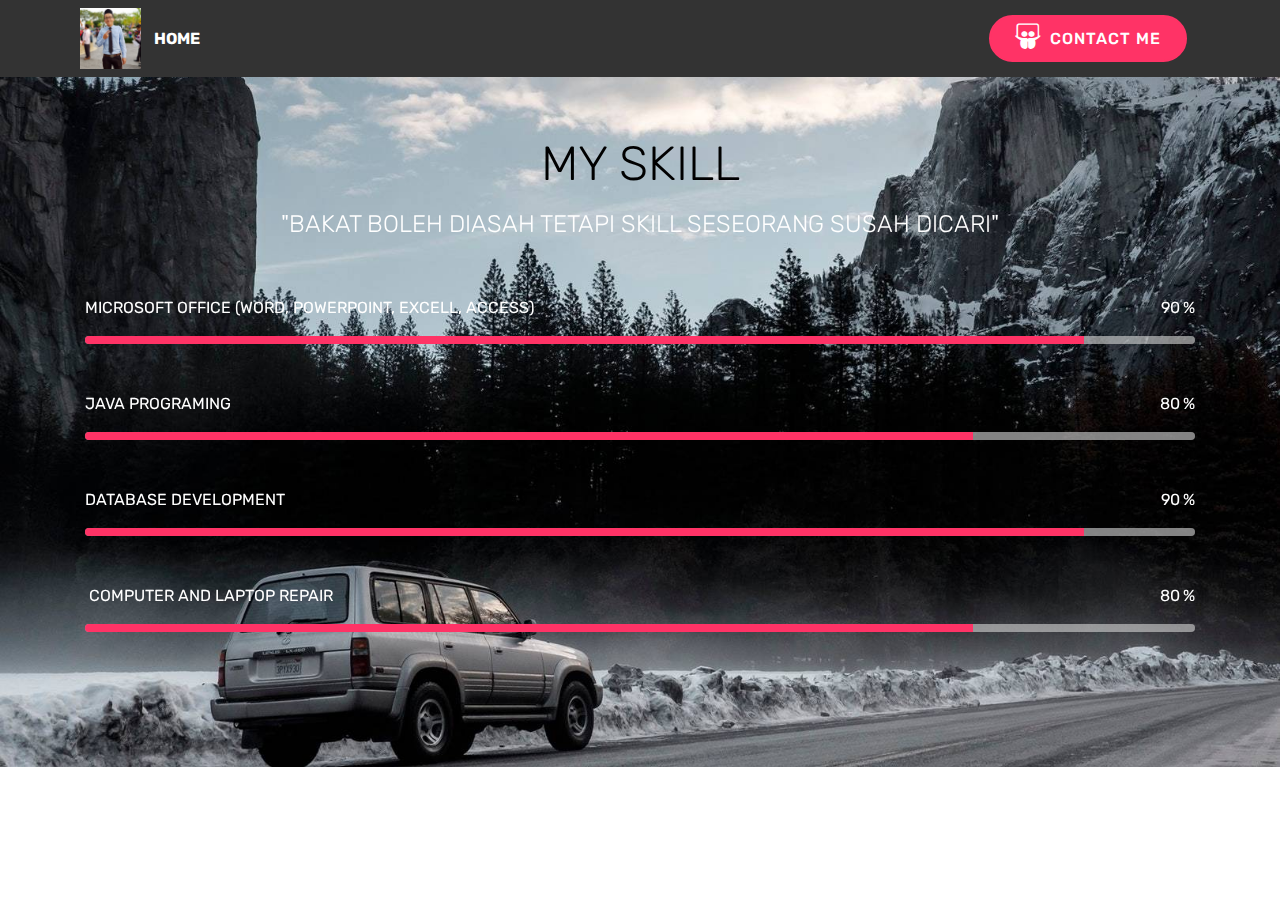
==== commit 44b77941: "create github pages" ====
--- a/page1.html
+++ b/page1.html
@@ -6,14 +6,14 @@
   <meta http-equiv="X-UA-Compatible" content="IE=edge">
   <meta name="generator" content="Mobirise v4.4.1, mobirise.com">
   <meta name="viewport" content="width=device-width, initial-scale=1">
-  <link rel="shortcut icon" href="assets/images/logo2.png" type="image/x-icon">
+  <link rel="shortcut icon" href="assets/images/bedmrnbp-1024x1024.jpg" type="image/x-icon">
   <meta name="description" content="Website Generator Description">
   <title>Skill</title>
-  <link rel="stylesheet" href="assets/web/assets/mobirise-icons/mobirise-icons.css">
   <link rel="stylesheet" href="assets/tether/tether.min.css">
   <link rel="stylesheet" href="assets/bootstrap/css/bootstrap.min.css">
   <link rel="stylesheet" href="assets/bootstrap/css/bootstrap-grid.min.css">
   <link rel="stylesheet" href="assets/bootstrap/css/bootstrap-reboot.min.css">
+  <link rel="stylesheet" href="assets/socicon/css/styles.css">
   <link rel="stylesheet" href="assets/animate.css/animate.min.css">
   <link rel="stylesheet" href="assets/dropdown/css/style.css">
   <link rel="stylesheet" href="assets/theme/css/style.css">
@@ -23,7 +23,7 @@
   
 </head>
 <body>
-<section class="menu cid-qBH7v10bB1" once="menu" id="menu1-h" data-rv-view="839">
+<section class="menu cid-qBH7v10bB1" once="menu" id="menu1-h" data-rv-view="202">
 
     
 
@@ -40,7 +40,7 @@
             <div class="navbar-brand">
                 <span class="navbar-logo">
                     <a href="https://mobirise.com">
-                         <img src="assets/images/logo2.png" alt="Mobirise" media-simple="true" style="height: 3.8rem;">
+                         <img src="assets/images/bedmrnbp-1024x1024.jpg" alt="Mobirise" title="" media-simple="true" style="height: 3.8rem;">
                     </a>
                 </span>
                 <span class="navbar-caption-wrap"><a class="navbar-caption text-white display-4" href="index.html">HOME</a></span>
@@ -51,14 +51,13 @@
                     <a class="nav-link link text-white display-4" href="https://mobirise.com">
                         &nbsp; &nbsp; &nbsp; &nbsp; &nbsp; &nbsp; &nbsp; &nbsp; &nbsp; &nbsp; &nbsp;</a>
                 </li></ul>
-            <div class="navbar-buttons mbr-section-btn"><a class="btn btn-sm btn-secondary display-4" href="page4.html"><span class="mbri-user mbr-iconfont mbr-iconfont-btn"></span>
-                    CONTACT ME</a> <a class="btn btn-sm btn-primary display-4" href="page5.html"><span class="mbri-user mbr-iconfont mbr-iconfont-btn"></span>
-                    ABOUT ME</a></div>
+            <div class="navbar-buttons mbr-section-btn"><a class="btn btn-sm btn-secondary display-4" href="page4.html"><span class="socicon socicon-slideshare mbr-iconfont mbr-iconfont-btn"></span>
+                    CONTACT ME</a></div>
         </div>
     </nav>
 </section>
 
-<section class="engine"><a href="https://mobirise.co/f">bootstrap builder</a></section><section class="progress-bars1 cid-qBHKklTCv6 mbr-parallax-background" id="progress-bars1-1b" data-rv-view="841">
+<section class="engine"><a href="https://mobirise.co/o">bootstrap button</a></section><section class="progress-bars1 cid-qBHKklTCv6 mbr-parallax-background" id="progress-bars1-1b" data-rv-view="204">
     
       
 
@@ -135,10 +134,10 @@
   <script src="assets/popper/popper.min.js"></script>
   <script src="assets/tether/tether.min.js"></script>
   <script src="assets/bootstrap/js/bootstrap.min.js"></script>
+  <script src="assets/jarallax/jarallax.min.js"></script>
   <script src="assets/smooth-scroll/smooth-scroll.js"></script>
   <script src="assets/touch-swipe/jquery.touch-swipe.min.js"></script>
   <script src="assets/viewport-checker/jquery.viewportchecker.js"></script>
-  <script src="assets/jarallax/jarallax.min.js"></script>
   <script src="assets/dropdown/js/script.min.js"></script>
   <script src="assets/theme/js/script.js"></script>
   
--- a/assets/socicon/css/styles.css
+++ b/assets/socicon/css/styles.css
@@ -0,0 +1,544 @@
+@charset "UTF-8";
+
+@font-face {
+  font-family: "socicon";
+  src:url("../fonts/socicon.eot");
+  src:url("../fonts/socicon.eot?#iefix") format("embedded-opentype"),
+    url("../fonts/socicon.woff") format("woff"),
+    url("../fonts/socicon.ttf") format("truetype"),
+    url("../fonts/socicon.svg#socicon") format("svg");
+  font-weight: normal;
+  font-style: normal;
+
+}
+
+[data-icon]:before {
+  font-family: "socicon" !important;
+  content: attr(data-icon);
+  font-style: normal !important;
+  font-weight: normal !important;
+  font-variant: normal !important;
+  text-transform: none !important;
+  speak: none;
+  line-height: 1;
+  -webkit-font-smoothing: antialiased;
+  -moz-osx-font-smoothing: grayscale;
+}
+
+[class^="socicon-"]:before,
+[class*=" socicon-"]:before {
+  font-family: "socicon" !important;
+  font-style: normal !important;
+  font-weight: normal !important;
+  font-variant: normal !important;
+  text-transform: none !important;
+  speak: none;
+  line-height: 1;
+  -webkit-font-smoothing: antialiased;
+  -moz-osx-font-smoothing: grayscale;
+}
+
+.socicon-modelmayhem:before {
+  content: "\e000";
+}
+.socicon-mixcloud:before {
+  content: "\e001";
+}
+.socicon-drupal:before {
+  content: "\e002";
+}
+.socicon-swarm:before {
+  content: "\e003";
+}
+.socicon-istock:before {
+  content: "\e004";
+}
+.socicon-yammer:before {
+  content: "\e005";
+}
+.socicon-ello:before {
+  content: "\e006";
+}
+.socicon-stackoverflow:before {
+  content: "\e007";
+}
+.socicon-persona:before {
+  content: "\e008";
+}
+.socicon-triplej:before {
+  content: "\e009";
+}
+.socicon-houzz:before {
+  content: "\e00a";
+}
+.socicon-rss:before {
+  content: "\e00b";
+}
+.socicon-paypal:before {
+  content: "\e00c";
+}
+.socicon-odnoklassniki:before {
+  content: "\e00d";
+}
+.socicon-airbnb:before {
+  content: "\e00e";
+}
+.socicon-periscope:before {
+  content: "\e00f";
+}
+.socicon-outlook:before {
+  content: "\e010";
+}
+.socicon-coderwall:before {
+  content: "\e011";
+}
+.socicon-tripadvisor:before {
+  content: "\e012";
+}
+.socicon-appnet:before {
+  content: "\e013";
+}
+.socicon-goodreads:before {
+  content: "\e014";
+}
+.socicon-tripit:before {
+  content: "\e015";
+}
+.socicon-lanyrd:before {
+  content: "\e016";
+}
+.socicon-slideshare:before {
+  content: "\e017";
+}
+.socicon-buffer:before {
+  content: "\e018";
+}
+.socicon-disqus:before {
+  content: "\e019";
+}
+.socicon-vkontakte:before {
+  content: "\e01a";
+}
+.socicon-whatsapp:before {
+  content: "\e01b";
+}
+.socicon-patreon:before {
+  content: "\e01c";
+}
+.socicon-storehouse:before {
+  content: "\e01d";
+}
+.socicon-pocket:before {
+  content: "\e01e";
+}
+.socicon-mail:before {
+  content: "\e01f";
+}
+.socicon-blogger:before {
+  content: "\e020";
+}
+.socicon-technorati:before {
+  content: "\e021";
+}
+.socicon-reddit:before {
+  content: "\e022";
+}
+.socicon-dribbble:before {
+  content: "\e023";
+}
+.socicon-stumbleupon:before {
+  content: "\e024";
+}
+.socicon-digg:before {
+  content: "\e025";
+}
+.socicon-envato:before {
+  content: "\e026";
+}
+.socicon-behance:before {
+  content: "\e027";
+}
+.socicon-delicious:before {
+  content: "\e028";
+}
+.socicon-deviantart:before {
+  content: "\e029";
+}
+.socicon-forrst:before {
+  content: "\e02a";
+}
+.socicon-play:before {
+  content: "\e02b";
+}
+.socicon-zerply:before {
+  content: "\e02c";
+}
+.socicon-wikipedia:before {
+  content: "\e02d";
+}
+.socicon-apple:before {
+  content: "\e02e";
+}
+.socicon-flattr:before {
+  content: "\e02f";
+}
+.socicon-github:before {
+  content: "\e030";
+}
+.socicon-renren:before {
+  content: "\e031";
+}
+.socicon-friendfeed:before {
+  content: "\e032";
+}
+.socicon-newsvine:before {
+  content: "\e033";
+}
+.socicon-identica:before {
+  content: "\e034";
+}
+.socicon-bebo:before {
+  content: "\e035";
+}
+.socicon-zynga:before {
+  content: "\e036";
+}
+.socicon-steam:before {
+  content: "\e037";
+}
+.socicon-xbox:before {
+  content: "\e038";
+}
+.socicon-windows:before {
+  content: "\e039";
+}
+.socicon-qq:before {
+  content: "\e03a";
+}
+.socicon-douban:before {
+  content: "\e03b";
+}
+.socicon-meetup:before {
+  content: "\e03c";
+}
+.socicon-playstation:before {
+  content: "\e03d";
+}
+.socicon-android:before {
+  content: "\e03e";
+}
+.socicon-snapchat:before {
+  content: "\e03f";
+}
+.socicon-twitter:before {
+  content: "\e040";
+}
+.socicon-facebook:before {
+  content: "\e041";
+}
+.socicon-googleplus:before {
+  content: "\e042";
+}
+.socicon-pinterest:before {
+  content: "\e043";
+}
+.socicon-foursquare:before {
+  content: "\e044";
+}
+.socicon-yahoo:before {
+  content: "\e045";
+}
+.socicon-skype:before {
+  content: "\e046";
+}
+.socicon-yelp:before {
+  content: "\e047";
+}
+.socicon-feedburner:before {
+  content: "\e048";
+}
+.socicon-linkedin:before {
+  content: "\e049";
+}
+.socicon-viadeo:before {
+  content: "\e04a";
+}
+.socicon-xing:before {
+  content: "\e04b";
+}
+.socicon-myspace:before {
+  content: "\e04c";
+}
+.socicon-soundcloud:before {
+  content: "\e04d";
+}
+.socicon-spotify:before {
+  content: "\e04e";
+}
+.socicon-grooveshark:before {
+  content: "\e04f";
+}
+.socicon-lastfm:before {
+  content: "\e050";
+}
+.socicon-youtube:before {
+  content: "\e051";
+}
+.socicon-vimeo:before {
+  content: "\e052";
+}
+.socicon-dailymotion:before {
+  content: "\e053";
+}
+.socicon-vine:before {
+  content: "\e054";
+}
+.socicon-flickr:before {
+  content: "\e055";
+}
+.socicon-500px:before {
+  content: "\e056";
+}
+.socicon-wordpress:before {
+  content: "\e058";
+}
+.socicon-tumblr:before {
+  content: "\e059";
+}
+.socicon-twitch:before {
+  content: "\e05a";
+}
+.socicon-8tracks:before {
+  content: "\e05b";
+}
+.socicon-amazon:before {
+  content: "\e05c";
+}
+.socicon-icq:before {
+  content: "\e05d";
+}
+.socicon-smugmug:before {
+  content: "\e05e";
+}
+.socicon-ravelry:before {
+  content: "\e05f";
+}
+.socicon-weibo:before {
+  content: "\e060";
+}
+.socicon-baidu:before {
+  content: "\e061";
+}
+.socicon-angellist:before {
+  content: "\e062";
+}
+.socicon-ebay:before {
+  content: "\e063";
+}
+.socicon-imdb:before {
+  content: "\e064";
+}
+.socicon-stayfriends:before {
+  content: "\e065";
+}
+.socicon-residentadvisor:before {
+  content: "\e066";
+}
+.socicon-google:before {
+  content: "\e067";
+}
+.socicon-yandex:before {
+  content: "\e068";
+}
+.socicon-sharethis:before {
+  content: "\e069";
+}
+.socicon-bandcamp:before {
+  content: "\e06a";
+}
+.socicon-itunes:before {
+  content: "\e06b";
+}
+.socicon-deezer:before {
+  content: "\e06c";
+}
+.socicon-telegram:before {
+  content: "\e06e";
+}
+.socicon-openid:before {
+  content: "\e06f";
+}
+.socicon-amplement:before {
+  content: "\e070";
+}
+.socicon-viber:before {
+  content: "\e071";
+}
+.socicon-zomato:before {
+  content: "\e072";
+}
+.socicon-draugiem:before {
+  content: "\e074";
+}
+.socicon-endomodo:before {
+  content: "\e075";
+}
+.socicon-filmweb:before {
+  content: "\e076";
+}
+.socicon-stackexchange:before {
+  content: "\e077";
+}
+.socicon-wykop:before {
+  content: "\e078";
+}
+.socicon-teamspeak:before {
+  content: "\e079";
+}
+.socicon-teamviewer:before {
+  content: "\e07a";
+}
+.socicon-ventrilo:before {
+  content: "\e07b";
+}
+.socicon-younow:before {
+  content: "\e07c";
+}
+.socicon-raidcall:before {
+  content: "\e07d";
+}
+.socicon-mumble:before {
+  content: "\e07e";
+}
+.socicon-medium:before {
+  content: "\e06d";
+}
+.socicon-bebee:before {
+  content: "\e07f";
+}
+.socicon-hitbox:before {
+  content: "\e080";
+}
+.socicon-reverbnation:before {
+  content: "\e081";
+}
+.socicon-formulr:before {
+  content: "\e082";
+}
+.socicon-instagram:before {
+  content: "\e057";
+}
+.socicon-battlenet:before {
+  content: "\e083";
+}
+.socicon-chrome:before {
+  content: "\e084";
+}
+.socicon-discord:before {
+  content: "\e086";
+}
+.socicon-issuu:before {
+  content: "\e087";
+}
+.socicon-macos:before {
+  content: "\e088";
+}
+.socicon-firefox:before {
+  content: "\e089";
+}
+.socicon-opera:before {
+  content: "\e08d";
+}
+.socicon-keybase:before {
+  content: "\e090";
+}
+.socicon-alliance:before {
+  content: "\e091";
+}
+.socicon-livejournal:before {
+  content: "\e092";
+}
+.socicon-googlephotos:before {
+  content: "\e093";
+}
+.socicon-horde:before {
+  content: "\e094";
+}
+.socicon-etsy:before {
+  content: "\e095";
+}
+.socicon-zapier:before {
+  content: "\e096";
+}
+.socicon-google-scholar:before {
+  content: "\e097";
+}
+.socicon-researchgate:before {
+  content: "\e098";
+}
+.socicon-wechat:before {
+  content: "\e099";
+}
+.socicon-strava:before {
+  content: "\e09a";
+}
+.socicon-line:before {
+  content: "\e09b";
+}
+.socicon-lyft:before {
+  content: "\e09c";
+}
+.socicon-uber:before {
+  content: "\e09d";
+}
+.socicon-songkick:before {
+  content: "\e09e";
+}
+.socicon-viewbug:before {
+  content: "\e09f";
+}
+.socicon-googlegroups:before {
+  content: "\e0a0";
+}
+.socicon-quora:before {
+  content: "\e073";
+}
+.socicon-diablo:before {
+  content: "\e085";
+}
+.socicon-blizzard:before {
+  content: "\e0a1";
+}
+.socicon-hearthstone:before {
+  content: "\e08b";
+}
+.socicon-heroes:before {
+  content: "\e08a";
+}
+.socicon-overwatch:before {
+  content: "\e08c";
+}
+.socicon-warcraft:before {
+  content: "\e08e";
+}
+.socicon-starcraft:before {
+  content: "\e08f";
+}
+.socicon-beam:before {
+  content: "\e0a2";
+}
+.socicon-curse:before {
+  content: "\e0a3";
+}
+.socicon-player:before {
+  content: "\e0a4";
+}
+.socicon-streamjar:before {
+  content: "\e0a5";
+}
+.socicon-nintendo:before {
+  content: "\e0a6";
+}
+.socicon-hellocoton:before {
+  content: "\e0a7";
+}
--- a/assets/mobirise/css/mbr-additional.css
+++ b/assets/mobirise/css/mbr-additional.css
@@ -1339,12 +1339,12 @@
 }
 .cid-qBH7v10bB1 .navbar {
   padding: .5rem 0;
-  background: #333333;
+  background: #000000;
   transition: none;
   min-height: 77px;
 }
 .cid-qBH7v10bB1 .navbar-dropdown.bg-color.transparent.opened {
-  background: #333333;
+  background: #000000;
 }
 .cid-qBH7v10bB1 a {
   font-style: normal;
@@ -1428,7 +1428,7 @@
   padding-bottom: 0;
 }
 .cid-qBH7v10bB1 .dropdown .dropdown-menu {
-  background: #333333;
+  background: #000000;
   display: none;
   position: absolute;
   min-width: 5rem;
@@ -1499,7 +1499,7 @@
   width: 30px;
   height: 2px;
   border-right: 5px;
-  background-color: #ffffff;
+  background-color: #ff3366;
 }
 .cid-qBH7v10bB1 button.navbar-toggler .hamburger span:nth-child(1) {
   top: 0;
@@ -1563,6 +1563,10 @@
 .cid-qBH7v10bB1 .collapsed .navbar-collapse.collapsing .navbar-nav .nav-item,
 .cid-qBH7v10bB1 .collapsed .navbar-collapse.show .navbar-nav .nav-item {
   clear: both;
+}
+.cid-qBH7v10bB1 .collapsed .navbar-collapse.collapsing .navbar-nav .nav-item:last-child,
+.cid-qBH7v10bB1 .collapsed .navbar-collapse.show .navbar-nav .nav-item:last-child {
+  margin-bottom: 1rem;
 }
 .cid-qBH7v10bB1 .collapsed .navbar-collapse.collapsing .navbar-buttons,
 .cid-qBH7v10bB1 .collapsed .navbar-collapse.show .navbar-buttons {
@@ -1657,6 +1661,10 @@
   .cid-qBH7v10bB1 .navbar-collapse.collapsing .navbar-nav .nav-item,
   .cid-qBH7v10bB1 .navbar-collapse.show .navbar-nav .nav-item {
     clear: both;
+  }
+  .cid-qBH7v10bB1 .navbar-collapse.collapsing .navbar-nav .nav-item:last-child,
+  .cid-qBH7v10bB1 .navbar-collapse.show .navbar-nav .nav-item:last-child {
+    margin-bottom: 1rem;
   }
   .cid-qBH7v10bB1 .navbar-collapse.collapsing .navbar-buttons,
   .cid-qBH7v10bB1 .navbar-collapse.show .navbar-buttons {
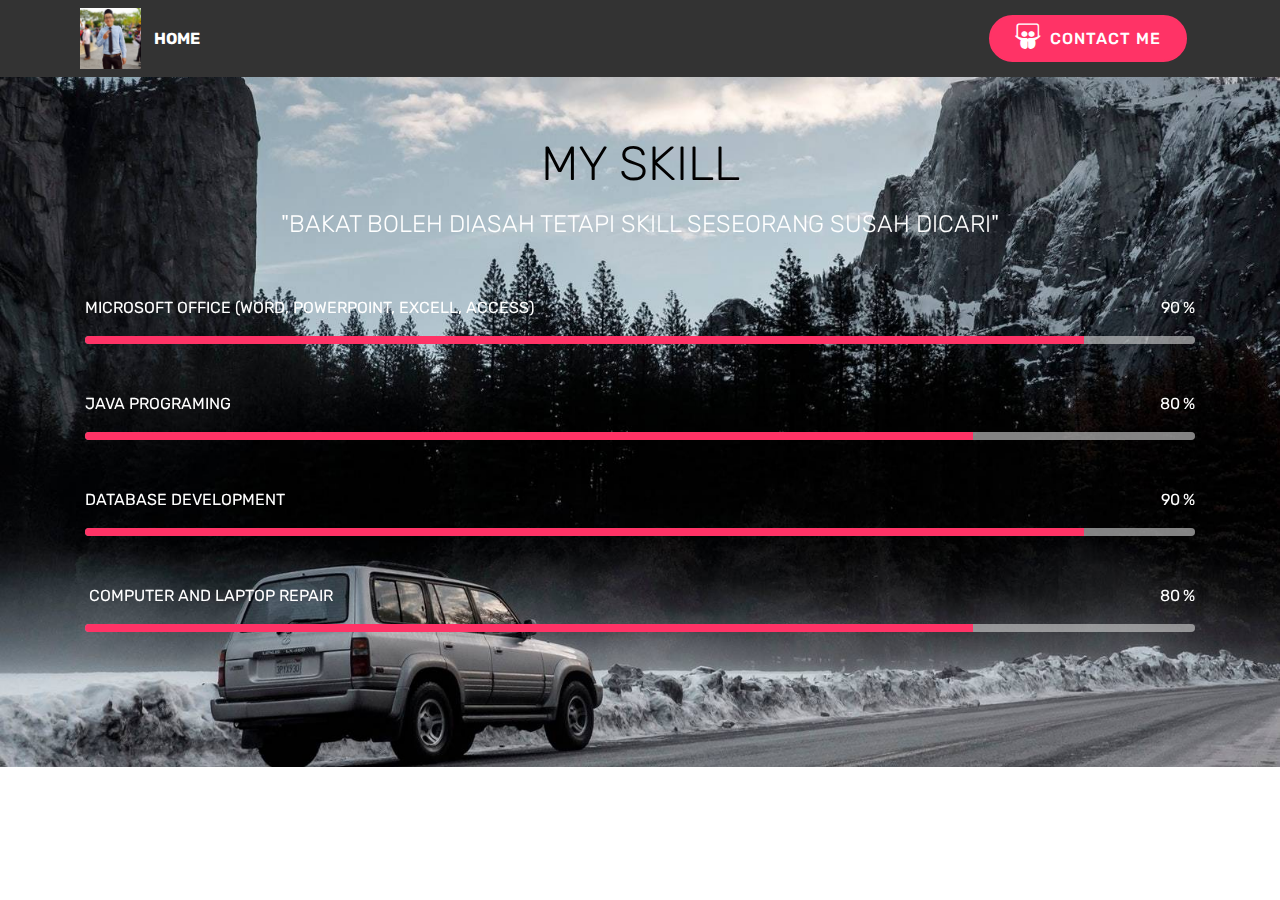
==== commit 261bc471: "create github pages" ====
--- a/page1.html
+++ b/page1.html
@@ -23,7 +23,7 @@
   
 </head>
 <body>
-<section class="menu cid-qBH7v10bB1" once="menu" id="menu1-h" data-rv-view="202">
+<section class="menu cid-qBH7v10bB1" once="menu" id="menu1-h" data-rv-view="122">
 
     
 
@@ -57,7 +57,7 @@
     </nav>
 </section>
 
-<section class="engine"><a href="https://mobirise.co/o">bootstrap button</a></section><section class="progress-bars1 cid-qBHKklTCv6 mbr-parallax-background" id="progress-bars1-1b" data-rv-view="204">
+<section class="engine"><a href="https://mobirise.co/e">website maker software</a></section><section class="progress-bars1 cid-qBHKklTCv6 mbr-parallax-background" id="progress-bars1-1b" data-rv-view="124">
     
       
 
